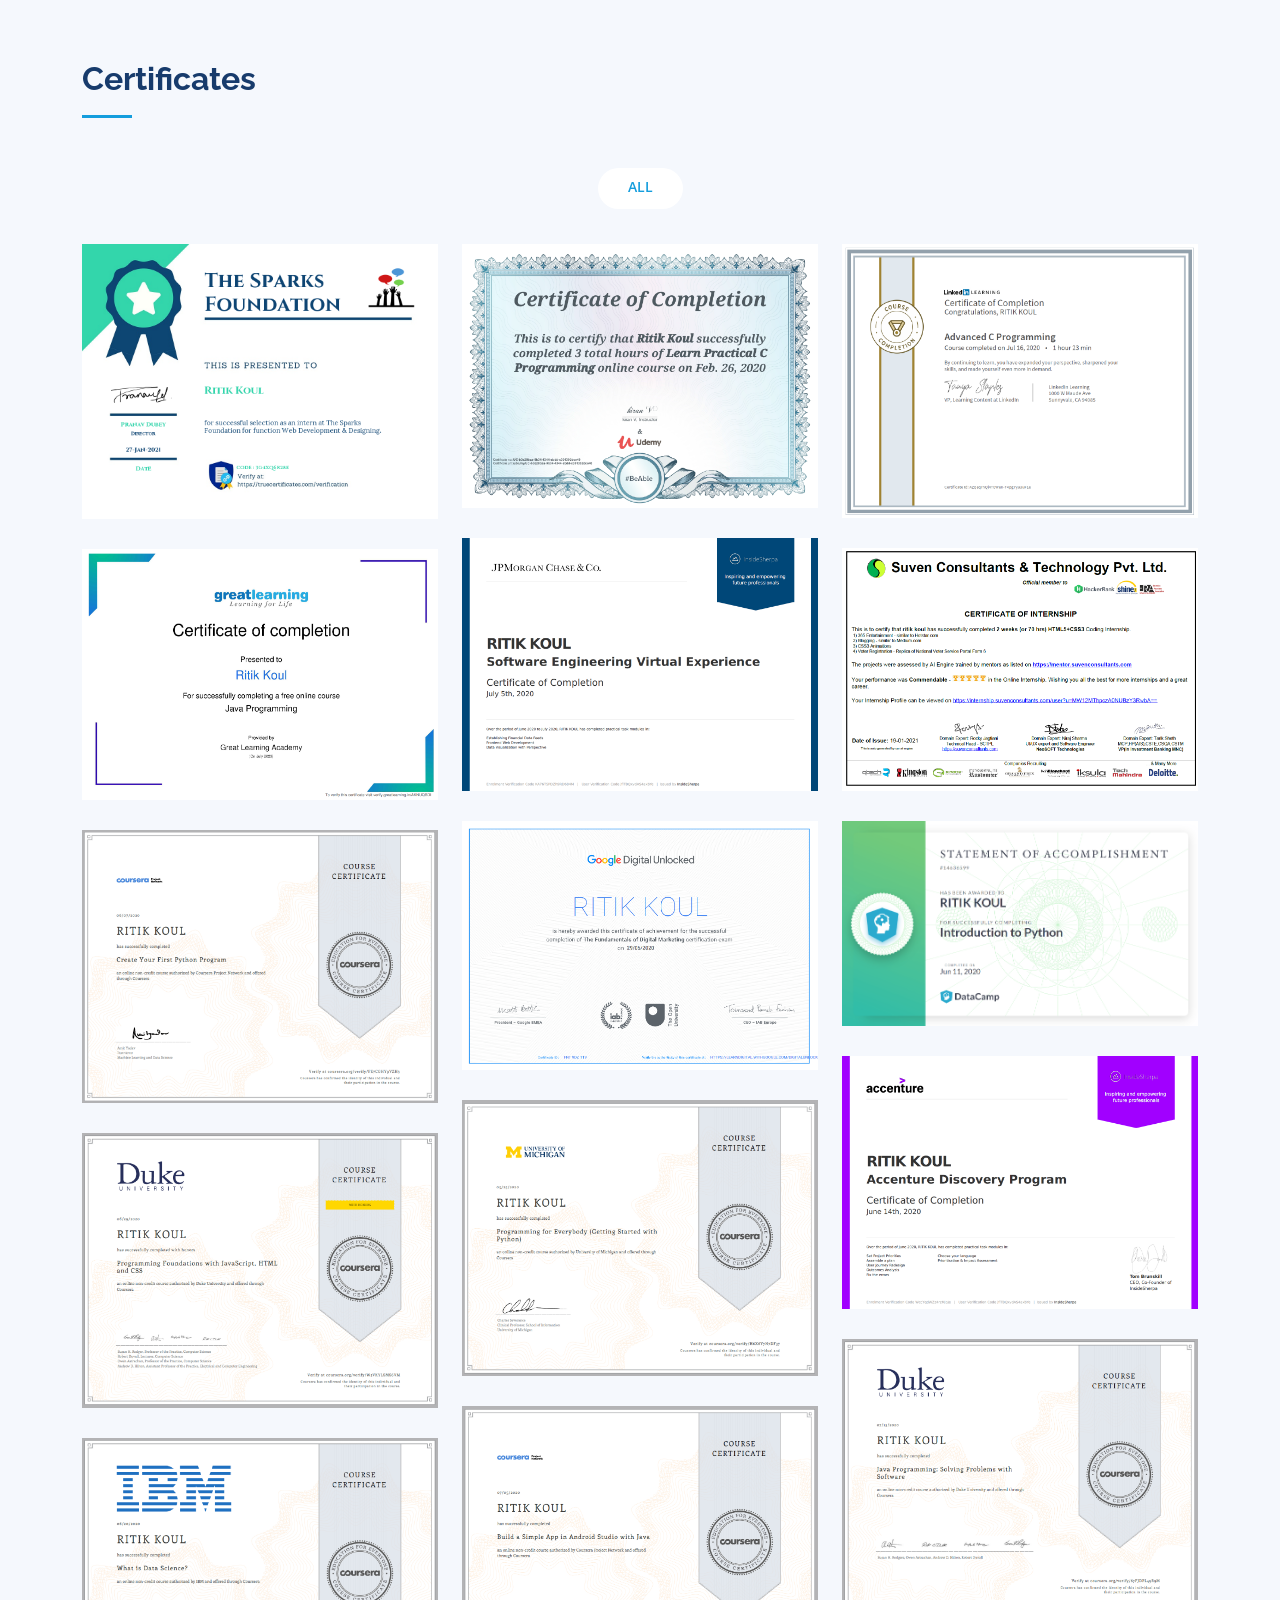
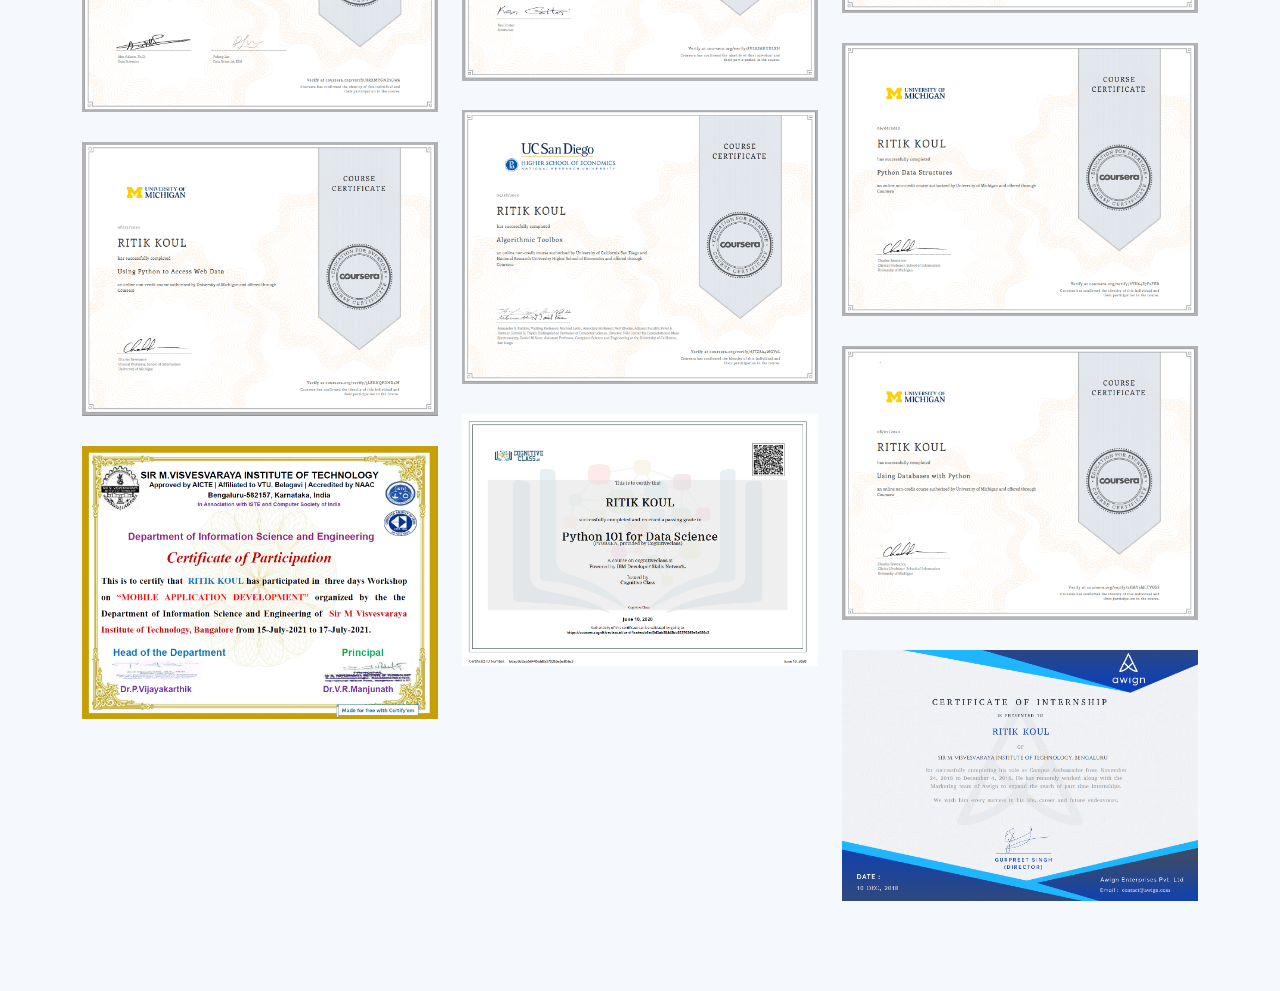
==== index1.html @ bac61418 "Add files via upload" ====
<!DOCTYPE html>
<html lang="en">

<head>
  <meta charset="utf-8">
  <meta content="width=device-width, initial-scale=1.0" name="viewport">

  <title>iPortfolio Bootstrap Template - Index</title>
  <meta content="" name="description">
  <meta content="" name="keywords">

  <!-- Favicons -->
  <link href="assets/img/favicon.png" rel="icon">
  <link href="assets/img/apple-touch-icon.png" rel="apple-touch-icon">

  <!-- Google Fonts -->
  <link href="https://fonts.googleapis.com/css?family=Open+Sans:300,300i,400,400i,600,600i,700,700i|Raleway:300,300i,400,400i,500,500i,600,600i,700,700i|Poppins:300,300i,400,400i,500,500i,600,600i,700,700i" rel="stylesheet">

  <!-- Vendor CSS Files -->
  <link href="assets/vendor/aos/aos.css" rel="stylesheet">
  <link href="assets/vendor/bootstrap/css/bootstrap.min.css" rel="stylesheet">
  <link href="assets/vendor/bootstrap-icons/bootstrap-icons.css" rel="stylesheet">
  <link href="assets/vendor/boxicons/css/boxicons.min.css" rel="stylesheet">
  <link href="assets/vendor/glightbox/css/glightbox.min.css" rel="stylesheet">
  <link href="assets/vendor/swiper/swiper-bundle.min.css" rel="stylesheet">

  <!-- Template Main CSS File -->
  <link href="assets/css/style.css" rel="stylesheet">

  <!-- =======================================================
  * Template Name: iPortfolio - v3.4.0
  * Template URL: https://bootstrapmade.com/iportfolio-bootstrap-portfolio-websites-template/
  * Author: BootstrapMade.com
  * License: https://bootstrapmade.com/license/
  ======================================================== -->
</head>

<body>

    <section id="portfolio" class="portfolio section-bg">
      <div class="container">

        <div class="section-title">
          <h2>Certificates</h2>

        </div>

        <div class="row" data-aos="fade-up">
          <div class="col-lg-12 d-flex justify-content-center">
            <ul id="portfolio-flters">
              <li data-filter="*" class="filter-active">All</li>
            </ul>
          </div>
        </div>

        <div class="row portfolio-container" data-aos="fade-up" data-aos-delay="100">

          <div class="col-lg-4 col-md-6 portfolio-item filter-app">
            <div class="portfolio-wrap">
              <img src="img/1.png" class="img-fluid" alt="">
              <div class="portfolio-links">
                <a href="img/1.png" data-gallery="portfolioGallery" class="portfolio-lightbox" title="App 1"><i class="bx bx-plus"></i></a>

              </div>
            </div>
          </div>

          <div class="col-lg-4 col-md-6 portfolio-item filter-web">
            <div class="portfolio-wrap">
              <img src="img/2.PNG" class="img-fluid" alt="">
              <div class="portfolio-links">
                <a href="img/2.PNG" data-gallery="portfolioGallery" class="portfolio-lightbox" title="Web 3"><i class="bx bx-plus"></i></a>

              </div>
            </div>
          </div>

          <div class="col-lg-4 col-md-6 portfolio-item filter-app">
            <div class="portfolio-wrap">
              <img src="img/3.PNG" class="img-fluid" alt="">
              <div class="portfolio-links">
                <a href="img/3.PNG" data-gallery="portfolioGallery" class="portfolio-lightbox" title="App 2"><i class="bx bx-plus"></i></a>

              </div>
            </div>
          </div>

          <div class="col-lg-4 col-md-6 portfolio-item filter-card">
            <div class="portfolio-wrap">
              <img src="img/4.PNG" class="img-fluid" alt="">
              <div class="portfolio-links">
                <a href="img/4.PNG" data-gallery="portfolioGallery" class="portfolio-lightbox" title="Card 2"><i class="bx bx-plus"></i></a>

              </div>
            </div>
          </div>

          <div class="col-lg-4 col-md-6 portfolio-item filter-web">
            <div class="portfolio-wrap">
              <img src="img/5.PNG" class="img-fluid" alt="">
              <div class="portfolio-links">
                <a href="img/5.PNG" data-gallery="portfolioGallery" class="portfolio-lightbox" title="Web 2"><i class="bx bx-plus"></i></a>

              </div>
            </div>
          </div>

          <div class="col-lg-4 col-md-6 portfolio-item filter-app">
            <div class="portfolio-wrap">
              <img src="img/6.PNG" class="img-fluid" alt="">
              <div class="portfolio-links">
                <a href="img/6.PNG" data-gallery="portfolioGallery" class="portfolio-lightbox" title="App 3"><i class="bx bx-plus"></i></a>

              </div>
            </div>
          </div>

          <div class="col-lg-4 col-md-6 portfolio-item filter-card">
            <div class="portfolio-wrap">
              <img src="img/7.PNG" class="img-fluid" alt="">
              <div class="portfolio-links">
                <a href="img/7.PNG" data-gallery="portfolioGallery" class="portfolio-lightbox" title="Card 1"><i class="bx bx-plus"></i></a>

              </div>
            </div>
          </div>

          <div class="col-lg-4 col-md-6 portfolio-item filter-card">
            <div class="portfolio-wrap">
              <img src="img/10.PNG" class="img-fluid" alt="">
              <div class="portfolio-links">
                <a href="img/10.PNG" data-gallery="portfolioGallery" class="portfolio-lightbox" title="Card 3"><i class="bx bx-plus"></i></a>

              </div>
            </div>
          </div>

          <div class="col-lg-4 col-md-6 portfolio-item filter-web">
            <div class="portfolio-wrap">
              <img src="img/12.PNG" class="img-fluid" alt="">
              <div class="portfolio-links">
                <a href="img/12.PNG" data-gallery="portfolioGallery" class="portfolio-lightbox" title="Web 3"><i class="bx bx-plus"></i></a>

              </div>
            </div>
          </div>

          <div class="col-lg-4 col-md-6 portfolio-item filter-web">
            <div class="portfolio-wrap">
              <img src="img/8.PNG" class="img-fluid" alt="">
              <div class="portfolio-links">
                <a href="img/8.PNG" data-gallery="portfolioGallery" class="portfolio-lightbox" title="Web 3"><i class="bx bx-plus"></i></a>

              </div>
            </div>
          </div>

          <div class="col-lg-4 col-md-6 portfolio-item filter-web">
            <div class="portfolio-wrap">
              <img src="img/11.PNG" class="img-fluid" alt="">
              <div class="portfolio-links">
                <a href="img/11.PNG" data-gallery="portfolioGallery" class="portfolio-lightbox" title="Web 3"><i class="bx bx-plus"></i></a>

              </div>
            </div>
          </div>

          <div class="col-lg-4 col-md-6 portfolio-item filter-web">
            <div class="portfolio-wrap">
              <img src="img/9.PNG" class="img-fluid" alt="">
              <div class="portfolio-links">
                <a href="img9.PNG" data-gallery="portfolioGallery" class="portfolio-lightbox" title="Web 3"><i class="bx bx-plus"></i></a>

              </div>
            </div>
          </div>

          <div class="col-lg-4 col-md-6 portfolio-item filter-web">
            <div class="portfolio-wrap">
              <img src="img/13.PNG" class="img-fluid" alt="">
              <div class="portfolio-links">
                <a href="img/13.PNG" data-gallery="portfolioGallery" class="portfolio-lightbox" title="Web 3"><i class="bx bx-plus"></i></a>

              </div>
            </div>
          </div>

          <div class="col-lg-4 col-md-6 portfolio-item filter-web">
            <div class="portfolio-wrap">
              <img src="img/14.PNG" class="img-fluid" alt="">
              <div class="portfolio-links">
                <a href="img/14.PNG" data-gallery="portfolioGallery" class="portfolio-lightbox" title="Web 3"><i class="bx bx-plus"></i></a>

              </div>
            </div>
          </div>

          <div class="col-lg-4 col-md-6 portfolio-item filter-web">
            <div class="portfolio-wrap">
              <img src="img/15.PNG" class="img-fluid" alt="">
              <div class="portfolio-links">
                <a href="img/15.PNG" data-gallery="portfolioGallery" class="portfolio-lightbox" title="Web 3"><i class="bx bx-plus"></i></a>

              </div>
            </div>
          </div>

          <div class="col-lg-4 col-md-6 portfolio-item filter-web">
            <div class="portfolio-wrap">
              <img src="img/16.PNG" class="img-fluid" alt="">
              <div class="portfolio-links">
                <a href="img/16.PNG" data-gallery="portfolioGallery" class="portfolio-lightbox" title="Web 3"><i class="bx bx-plus"></i></a>

              </div>
            </div>
          </div>

          <div class="col-lg-4 col-md-6 portfolio-item filter-web">
            <div class="portfolio-wrap">
              <img src="img/17.PNG" class="img-fluid" alt="">
              <div class="portfolio-links">
                <a href="img/17.PNG" data-gallery="portfolioGallery" class="portfolio-lightbox" title="Web 3"><i class="bx bx-plus"></i></a>

              </div>
            </div>
          </div>

          <div class="col-lg-4 col-md-6 portfolio-item filter-web">
            <div class="portfolio-wrap">
              <img src="img/18.PNG" class="img-fluid" alt="">
              <div class="portfolio-links">
                <a href="img/18.PNG" data-gallery="portfolioGallery" class="portfolio-lightbox" title="Web 3"><i class="bx bx-plus"></i></a>

              </div>
            </div>
          </div>

          <div class="col-lg-4 col-md-6 portfolio-item filter-web">
            <div class="portfolio-wrap">
              <img src="img/19.PNG" class="img-fluid" alt="">
              <div class="portfolio-links">
                <a href="img/19.PNG" data-gallery="portfolioGallery" class="portfolio-lightbox" title="Web 3"><i class="bx bx-plus"></i></a>

              </div>
            </div>
          </div>

          <div class="col-lg-4 col-md-6 portfolio-item filter-web">
            <div class="portfolio-wrap">
              <img src="img/20.PNG" class="img-fluid" alt="">
              <div class="portfolio-links">
                <a href="img/20.PNG" data-gallery="portfolioGallery" class="portfolio-lightbox" title="Web 3"><i class="bx bx-plus"></i></a>

              </div>
            </div>
          </div>

          <div class="col-lg-4 col-md-6 portfolio-item filter-web">
            <div class="portfolio-wrap">
              <img src="img/21.PNG" class="img-fluid" alt="">
              <div class="portfolio-links">
                <a href="img/21.PNG" data-gallery="portfolioGallery" class="portfolio-lightbox" title="Web 3"><i class="bx bx-plus"></i></a>

              </div>
            </div>
          </div>

          <div class="col-lg-4 col-md-6 portfolio-item filter-web">
            <div class="portfolio-wrap">
              <img src="img/22.PNG" class="img-fluid" alt="">
              <div class="portfolio-links">
                <a href="img/22.PNG" data-gallery="portfolioGallery" class="portfolio-lightbox" title="Web 3"><i class="bx bx-plus"></i></a>

              </div>
            </div>
          </div>



        </div>

      </div>
    </section><!-- End Portfolio Section -->


  <a href="#" class="back-to-top d-flex align-items-center justify-content-center"><i class="bi bi-arrow-up-short"></i></a>

  <!-- Vendor JS Files -->
  <script src="assets/vendor/aos/aos.js"></script>
  <script src="assets/vendor/bootstrap/js/bootstrap.bundle.min.js"></script>
  <script src="assets/vendor/glightbox/js/glightbox.min.js"></script>
  <script src="assets/vendor/isotope-layout/isotope.pkgd.min.js"></script>
  <script src="assets/vendor/php-email-form/validate.js"></script>
  <script src="assets/vendor/purecounter/purecounter.js"></script>
  <script src="assets/vendor/swiper/swiper-bundle.min.js"></script>
  <script src="assets/vendor/typed.js/typed.min.js"></script>
  <script src="assets/vendor/waypoints/noframework.waypoints.js"></script>

  <!-- Template Main JS File -->
  <script src="assets/js/main.js"></script>

</body>

</html>
---- assets/css/style.css ----
/**
* Template Name: iPortfolio - v3.4.0
* Template URL: https://bootstrapmade.com/iportfolio-bootstrap-portfolio-websites-template/
* Author: BootstrapMade.com
* License: https://bootstrapmade.com/license/
*/

/*--------------------------------------------------------------
# General
--------------------------------------------------------------*/
body {
  font-family: "Open Sans", sans-serif;
  color: #272829;
}

a {
  color: #149ddd;
  text-decoration: none;
}

a:hover {
  color: #37b3ed;
  text-decoration: none;
}

h1, h2, h3, h4, h5, h6 {
  font-family: "Raleway", sans-serif;
}

/*--------------------------------------------------------------
# Back to top button
--------------------------------------------------------------*/
.back-to-top {
  position: fixed;
  visibility: hidden;
  opacity: 0;
  right: 15px;
  bottom: 15px;
  z-index: 996;
  background: #149ddd;
  width: 40px;
  height: 40px;
  border-radius: 50px;
  transition: all 0.4s;
}
.back-to-top i {
  font-size: 28px;
  color: #fff;
  line-height: 0;
}
.back-to-top:hover {
  background: #2eafec;
  color: #fff;
}
.back-to-top.active {
  visibility: visible;
  opacity: 1;
}

/*--------------------------------------------------------------
# Header
--------------------------------------------------------------*/
#header {
  position: fixed;
  top: 0;
  left: 0;
  bottom: 0;
  width: 300px;
  transition: all ease-in-out 0.5s;
  z-index: 9997;
  transition: all 0.5s;
  padding: 0 15px;
  background: #040b14;
  overflow-y: auto;
}
#header .profile img {
  margin: 15px auto;
  display: block;
  width: 120px;
  border: 8px solid #2c2f3f;
}
#header .profile h1 {
  font-size: 24px;
  margin: 0;
  padding: 0;
  font-weight: 600;
  -moz-text-align-last: center;
  text-align-last: center;
  font-family: "Poppins", sans-serif;
}
#header .profile h1 a, #header .profile h1 a:hover {
  color: #fff;
  text-decoration: none;
}
#header .profile .social-links a {
  font-size: 18px;
  display: inline-block;
  background: #212431;
  color: #fff;
  line-height: 1;
  padding: 8px 0;
  margin-right: 4px;
  border-radius: 50%;
  text-align: center;
  width: 36px;
  height: 36px;
  transition: 0.3s;
}
#header .profile .social-links a:hover {
  background: #149ddd;
  color: #fff;
  text-decoration: none;
}

#main {
  margin-left: 300px;
}

@media (max-width: 1199px) {
  #header {
    left: -300px;
  }

  #main {
    margin-left: 0;
  }
}
/*--------------------------------------------------------------
# Navigation Menu
--------------------------------------------------------------*/
/* Desktop Navigation */
.nav-menu {
  padding: 30px 0 0 0;
}
.nav-menu * {
  margin: 0;
  padding: 0;
  list-style: none;
}
.nav-menu > ul > li {
  position: relative;
  white-space: nowrap;
}
.nav-menu a, .nav-menu a:focus {
  display: flex;
  align-items: center;
  color: #a8a9b4;
  padding: 12px 15px;
  margin-bottom: 8px;
  transition: 0.3s;
  font-size: 15px;
}
.nav-menu a i, .nav-menu a:focus i {
  font-size: 24px;
  padding-right: 8px;
  color: #6f7180;
}
.nav-menu a:hover, .nav-menu .active, .nav-menu .active:focus, .nav-menu li:hover > a {
  text-decoration: none;
  color: #fff;
}
.nav-menu a:hover i, .nav-menu .active i, .nav-menu .active:focus i, .nav-menu li:hover > a i {
  color: #149ddd;
}

/* Mobile Navigation */
.mobile-nav-toggle {
  position: fixed;
  right: 15px;
  top: 15px;
  z-index: 9998;
  border: 0;
  font-size: 24px;
  transition: all 0.4s;
  outline: none !important;
  background-color: #149ddd;
  color: #fff;
  width: 40px;
  height: 40px;
  display: inline-flex;
  align-items: center;
  justify-content: center;
  line-height: 0;
  border-radius: 50px;
  cursor: pointer;
}

.mobile-nav-active {
  overflow: hidden;
}
.mobile-nav-active #header {
  left: 0;
}

/*--------------------------------------------------------------
# Hero Section
--------------------------------------------------------------*/
#hero {
  width: 100%;
  height: 100vh;
  background: url("../img/hero-bg.jpg") top center;
  background-size: cover;
}
#hero:before {
  content: "";
  background: rgba(5, 13, 24, 0.3);
  position: absolute;
  bottom: 0;
  top: 0;
  left: 0;
  right: 0;
  z-index: 1;
}
#hero .hero-container {
  position: relative;
  z-index: 2;
  min-width: 300px;
}
#hero h1 {
  margin: 0 0 10px 0;
  font-size: 64px;
  font-weight: 700;
  line-height: 56px;
  color: #fff;
}
#hero p {
  color: #fff;
  margin-bottom: 50px;
  font-size: 26px;
  font-family: "Poppins", sans-serif;
}
#hero p span {
  color: #fff;
  padding-bottom: 4px;
  letter-spacing: 1px;
  border-bottom: 3px solid #149ddd;
}
@media (min-width: 1024px) {
  #hero {
    background-attachment: fixed;
  }
}
@media (max-width: 768px) {
  #hero h1 {
    font-size: 28px;
    line-height: 36px;
  }
  #hero h2 {
    font-size: 18px;
    line-height: 24px;
    margin-bottom: 30px;
  }
}

/*--------------------------------------------------------------
# Sections General
--------------------------------------------------------------*/
section {
  padding: 60px 0;
  overflow: hidden;
}

.section-bg {
  background: #f5f8fd;
}

.section-title {
  padding-bottom: 30px;
}
.section-title h2 {
  font-size: 32px;
  font-weight: bold;
  margin-bottom: 20px;
  padding-bottom: 20px;
  position: relative;
  color: #173b6c;
}
.section-title h2::after {
  content: "";
  position: absolute;
  display: block;
  width: 50px;
  height: 3px;
  background: #149ddd;
  bottom: 0;
  left: 0;
}
.section-title p {
  margin-bottom: 0;
}

/*--------------------------------------------------------------
# About
--------------------------------------------------------------*/
.about .content h3 {
  font-weight: 700;
  font-size: 26px;
  color: #173b6c;
}
.about .content ul {
  list-style: none;
  padding: 0;
}
.about .content ul li {
  margin-bottom: 20px;
  display: flex;
  align-items: center;
}
.about .content ul strong {
  margin-right: 10px;
}
.about .content ul i {
  font-size: 16px;
  margin-right: 5px;
  color: #149ddd;
  line-height: 0;
}
.about .content p:last-child {
  margin-bottom: 0;
}

/*--------------------------------------------------------------
# Facts
--------------------------------------------------------------*/
.facts {
  padding-bottom: 30px;
}
.facts .count-box {
  padding: 30px;
  width: 100%;
}
.facts .count-box i {
  display: block;
  font-size: 44px;
  color: #149ddd;
  float: left;
  line-height: 0;
}
.facts .count-box span {
  font-size: 48px;
  line-height: 40px;
  display: block;
  font-weight: 700;
  color: #050d18;
  margin-left: 60px;
}
.facts .count-box p {
  padding: 15px 0 0 0;
  margin: 0 0 0 60px;
  font-family: "Raleway", sans-serif;
  font-size: 14px;
  color: #122f57;
}
.facts .count-box a {
  font-weight: 600;
  display: block;
  margin-top: 20px;
  color: #122f57;
  font-size: 15px;
  font-family: "Poppins", sans-serif;
  transition: ease-in-out 0.3s;
}
.facts .count-box a:hover {
  color: #1f5297;
}

/*--------------------------------------------------------------
# Akills
--------------------------------------------------------------*/
.skills .progress {
  height: 60px;
  display: block;
  background: none;
  border-radius: 0;
}
.skills .progress .skill {
  padding: 0;
  margin: 0 0 6px 0;
  text-transform: uppercase;
  display: block;
  font-weight: 600;
  font-family: "Poppins", sans-serif;
  color: #050d18;
}
.skills .progress .skill .val {
  float: right;
  font-style: normal;
}
.skills .progress-bar-wrap {
  background: #dce8f8;
  height: 10px;
}
.skills .progress-bar {
  width: 1px;
  height: 10px;
  transition: 0.9s;
  background-color: #149ddd;
}

/*--------------------------------------------------------------
# Resume
--------------------------------------------------------------*/
.resume .resume-title {
  font-size: 26px;
  font-weight: 700;
  margin-top: 20px;
  margin-bottom: 20px;
  color: #050d18;
}
.resume .resume-item {
  padding: 0 0 20px 20px;
  margin-top: -2px;
  border-left: 2px solid #1f5297;
  position: relative;
}
.resume .resume-item h4 {
  line-height: 18px;
  font-size: 18px;
  font-weight: 600;
  text-transform: uppercase;
  font-family: "Poppins", sans-serif;
  color: #050d18;
  margin-bottom: 10px;
}
.resume .resume-item h5 {
  font-size: 16px;
  background: #e4edf9;
  padding: 5px 15px;
  display: inline-block;
  font-weight: 600;
  margin-bottom: 10px;
}
.resume .resume-item ul {
  padding-left: 20px;
}
.resume .resume-item ul li {
  padding-bottom: 10px;
}
.resume .resume-item:last-child {
  padding-bottom: 0;
}
.resume .resume-item::before {
  content: "";
  position: absolute;
  width: 16px;
  height: 16px;
  border-radius: 50px;
  left: -9px;
  top: 0;
  background: #fff;
  border: 2px solid #1f5297;
}

/*--------------------------------------------------------------
# Portfolio
--------------------------------------------------------------*/
.portfolio .portfolio-item {
  margin-bottom: 30px;
}
.portfolio #portfolio-flters {
  padding: 0;
  margin: 0 auto 35px auto;
  list-style: none;
  text-align: center;
  background: #fff;
  border-radius: 50px;
  padding: 2px 15px;
}
.portfolio #portfolio-flters li {
  cursor: pointer;
  display: inline-block;
  padding: 10px 15px 8px 15px;
  font-size: 14px;
  font-weight: 600;
  line-height: 1;
  text-transform: uppercase;
  color: #272829;
  margin-bottom: 5px;
  transition: all 0.3s ease-in-out;
}
.portfolio #portfolio-flters li:hover, .portfolio #portfolio-flters li.filter-active {
  color: #149ddd;
}
.portfolio #portfolio-flters li:last-child {
  margin-right: 0;
}
.portfolio .portfolio-wrap {
  transition: 0.3s;
  position: relative;
  overflow: hidden;
  z-index: 1;
}
.portfolio .portfolio-wrap::before {
  content: "";
  background: rgba(255, 255, 255, 0.5);
  position: absolute;
  left: 0;
  right: 0;
  top: 0;
  bottom: 0;
  transition: all ease-in-out 0.3s;
  z-index: 2;
  opacity: 0;
}
.portfolio .portfolio-wrap .portfolio-links {
  opacity: 1;
  left: 0;
  right: 0;
  bottom: -60px;
  z-index: 3;
  position: absolute;
  transition: all ease-in-out 0.3s;
  display: flex;
  justify-content: center;
}
.portfolio .portfolio-wrap .portfolio-links a {
  color: #fff;
  font-size: 28px;
  text-align: center;
  background: rgba(20, 157, 221, 0.75);
  transition: 0.3s;
  width: 50%;
}
.portfolio .portfolio-wrap .portfolio-links a:hover {
  background: rgba(20, 157, 221, 0.95);
}
.portfolio .portfolio-wrap .portfolio-links a + a {
  border-left: 1px solid #37b3ed;
}
.portfolio .portfolio-wrap:hover::before {
  top: 0;
  left: 0;
  right: 0;
  bottom: 0;
  opacity: 1;
}
.portfolio .portfolio-wrap:hover .portfolio-links {
  opacity: 1;
  bottom: 0;
}

/*--------------------------------------------------------------
# Portfolio Details
--------------------------------------------------------------*/
.portfolio-details {
  padding-top: 40px;
}
.portfolio-details .portfolio-details-slider img {
  width: 100%;
}
.portfolio-details .portfolio-details-slider .swiper-pagination {
  margin-top: 20px;
  position: relative;
}
.portfolio-details .portfolio-details-slider .swiper-pagination .swiper-pagination-bullet {
  width: 12px;
  height: 12px;
  background-color: #fff;
  opacity: 1;
  border: 1px solid #149ddd;
}
.portfolio-details .portfolio-details-slider .swiper-pagination .swiper-pagination-bullet-active {
  background-color: #149ddd;
}
.portfolio-details .portfolio-info {
  padding: 30px;
  box-shadow: 0px 0 30px rgba(5, 13, 24, 0.08);
}
.portfolio-details .portfolio-info h3 {
  font-size: 22px;
  font-weight: 700;
  margin-bottom: 20px;
  padding-bottom: 20px;
  border-bottom: 1px solid #eee;
}
.portfolio-details .portfolio-info ul {
  list-style: none;
  padding: 0;
  font-size: 15px;
}
.portfolio-details .portfolio-info ul li + li {
  margin-top: 10px;
}
.portfolio-details .portfolio-description {
  padding-top: 30px;
}
.portfolio-details .portfolio-description h2 {
  font-size: 26px;
  font-weight: 700;
  margin-bottom: 20px;
}
.portfolio-details .portfolio-description p {
  padding: 0;
}

/*--------------------------------------------------------------
# Services
--------------------------------------------------------------*/
.services .icon-box {
  margin-bottom: 20px;
}
.services .icon {
  float: left;
  display: flex;
  align-items: center;
  justify-content: center;
  width: 54px;
  height: 54px;
  background: #149ddd;
  border-radius: 50%;
  transition: 0.5s;
  border: 1px solid #149ddd;
}
.services .icon i {
  color: #fff;
  font-size: 24px;
  line-height: 0;
}
.services .icon-box:hover .icon {
  background: #fff;
}
.services .icon-box:hover .icon i {
  color: #149ddd;
}
.services .title {
  margin-left: 80px;
  font-weight: 700;
  margin-bottom: 15px;
  font-size: 18px;
}
.services .title a {
  color: #343a40;
}
.services .title a:hover {
  color: #149ddd;
}
.services .description {
  margin-left: 80px;
  line-height: 24px;
  font-size: 14px;
}

/*--------------------------------------------------------------
# Testimonials
--------------------------------------------------------------*/
.testimonials .testimonials-carousel, .testimonials .testimonials-slider {
  overflow: hidden;
}
.testimonials .testimonial-item {
  box-sizing: content-box;
  text-align: center;
  min-height: 320px;
}
.testimonials .testimonial-item .testimonial-img {
  width: 90px;
  border-radius: 50%;
  margin: 0 auto;
}
.testimonials .testimonial-item h3 {
  font-size: 18px;
  font-weight: bold;
  margin: 10px 0 5px 0;
  color: #111;
}
.testimonials .testimonial-item h4 {
  font-size: 14px;
  color: #999;
  margin: 0;
}
.testimonials .testimonial-item .quote-icon-left, .testimonials .testimonial-item .quote-icon-right {
  color: #c3e8fa;
  font-size: 26px;
}
.testimonials .testimonial-item .quote-icon-left {
  display: inline-block;
  left: -5px;
  position: relative;
}
.testimonials .testimonial-item .quote-icon-right {
  display: inline-block;
  right: -5px;
  position: relative;
  top: 10px;
}
.testimonials .testimonial-item p {
  font-style: italic;
  margin: 0 15px 15px 15px;
  padding: 20px;
  background: #fff;
  position: relative;
  margin-bottom: 35px;
  border-radius: 6px;
  box-shadow: 0px 2px 15px rgba(0, 0, 0, 0.1);
}
.testimonials .testimonial-item p::after {
  content: "";
  width: 0;
  height: 0;
  border-top: 20px solid #fff;
  border-right: 20px solid transparent;
  border-left: 20px solid transparent;
  position: absolute;
  bottom: -20px;
  left: calc(50% - 20px);
}
.testimonials .swiper-pagination {
  margin-top: 20px;
  position: relative;
}
.testimonials .swiper-pagination .swiper-pagination-bullet {
  width: 12px;
  height: 12px;
  background-color: #fff;
  opacity: 1;
  border: 1px solid #149ddd;
}
.testimonials .swiper-pagination .swiper-pagination-bullet-active {
  background-color: #149ddd;
}

/*--------------------------------------------------------------
# Contact
--------------------------------------------------------------*/
.contact {
  padding-bottom: 130px;
}
.contact .info {
  padding: 30px;
  background: #fff;
  width: 100%;
  box-shadow: 0 0 24px 0 rgba(0, 0, 0, 0.12);
}
.contact .info i {
  font-size: 20px;
  color: #149ddd;
  float: left;
  width: 44px;
  height: 44px;
  background: #dff3fc;
  display: flex;
  justify-content: center;
  align-items: center;
  border-radius: 50px;
  transition: all 0.3s ease-in-out;
}
.contact .info h4 {
  padding: 0 0 0 60px;
  font-size: 22px;
  font-weight: 600;
  margin-bottom: 5px;
  color: #050d18;
}
.contact .info p {
  padding: 0 0 10px 60px;
  margin-bottom: 20px;
  font-size: 14px;
  color: #173b6c;
}
.contact .info .email p {
  padding-top: 5px;
}
.contact .info .social-links {
  padding-left: 60px;
}
.contact .info .social-links a {
  font-size: 18px;
  display: inline-block;
  background: #333;
  color: #fff;
  line-height: 1;
  padding: 8px 0;
  border-radius: 50%;
  text-align: center;
  width: 36px;
  height: 36px;
  transition: 0.3s;
  margin-right: 10px;
}
.contact .info .social-links a:hover {
  background: #149ddd;
  color: #fff;
}
.contact .info .email:hover i, .contact .info .address:hover i, .contact .info .phone:hover i {
  background: #149ddd;
  color: #fff;
}
.contact .php-email-form {
  width: 100%;
  padding: 30px;
  background: #fff;
  box-shadow: 0 0 24px 0 rgba(0, 0, 0, 0.12);
}
.contact .php-email-form .form-group {
  padding-bottom: 8px;
}
.contact .php-email-form .validate {
  display: none;
  color: red;
  margin: 0 0 15px 0;
  font-weight: 400;
  font-size: 13px;
}
.contact .php-email-form .error-message {
  display: none;
  color: #fff;
  background: #ed3c0d;
  text-align: left;
  padding: 15px;
  font-weight: 600;
}
.contact .php-email-form .error-message br + br {
  margin-top: 25px;
}
.contact .php-email-form .sent-message {
  display: none;
  color: #fff;
  background: #18d26e;
  text-align: center;
  padding: 15px;
  font-weight: 600;
}
.contact .php-email-form .loading {
  display: none;
  background: #fff;
  text-align: center;
  padding: 15px;
}
.contact .php-email-form .loading:before {
  content: "";
  display: inline-block;
  border-radius: 50%;
  width: 24px;
  height: 24px;
  margin: 0 10px -6px 0;
  border: 3px solid #18d26e;
  border-top-color: #eee;
  -webkit-animation: animate-loading 1s linear infinite;
  animation: animate-loading 1s linear infinite;
}
.contact .php-email-form .form-group {
  margin-bottom: 15px;
}
.contact .php-email-form label {
  padding-bottom: 8px;
}
.contact .php-email-form input, .contact .php-email-form textarea {
  border-radius: 0;
  box-shadow: none;
  font-size: 14px;
}
.contact .php-email-form input {
  height: 44px;
}
.contact .php-email-form textarea {
  padding: 10px 15px;
}
.contact .php-email-form button[type=submit] {
  background: #149ddd;
  border: 0;
  padding: 10px 24px;
  color: #fff;
  transition: 0.4s;
  border-radius: 4px;
}
.contact .php-email-form button[type=submit]:hover {
  background: #37b3ed;
}
@-webkit-keyframes animate-loading {
  0% {
    transform: rotate(0deg);
  }
  100% {
    transform: rotate(360deg);
  }
}
@keyframes animate-loading {
  0% {
    transform: rotate(0deg);
  }
  100% {
    transform: rotate(360deg);
  }
}

/*--------------------------------------------------------------
# Breadcrumbs
--------------------------------------------------------------*/
.breadcrumbs {
  padding: 20px 0;
  background: #f9f9f9;
}
.breadcrumbs h2 {
  font-size: 26px;
  font-weight: 300;
}
.breadcrumbs ol {
  display: flex;
  flex-wrap: wrap;
  list-style: none;
  padding: 0;
  margin: 0;
  font-size: 15px;
}
.breadcrumbs ol li + li {
  padding-left: 10px;
}
.breadcrumbs ol li + li::before {
  display: inline-block;
  padding-right: 10px;
  color: #0e2442;
  content: "/";
}
@media (max-width: 768px) {
  .breadcrumbs .d-flex {
    display: block !important;
  }
  .breadcrumbs ol {
    display: block;
  }
  .breadcrumbs ol li {
    display: inline-block;
  }
}

/*--------------------------------------------------------------
# Footer
--------------------------------------------------------------*/
#footer {
  padding: 15px;
  color: #f4f6fd;
  font-size: 14px;
  position: fixed;
  left: 0;
  bottom: 0;
  width: 300px;
  z-index: 9999;
  background: #040b14;
}
#footer .copyright {
  text-align: center;
}
#footer .credits {
  padding-top: 5px;
  text-align: center;
  font-size: 13px;
  color: #eaebf0;
}
@media (max-width: 1199px) {
  #footer {
    position: static;
    width: auto;
    padding-right: 20px 15px;
  }
}
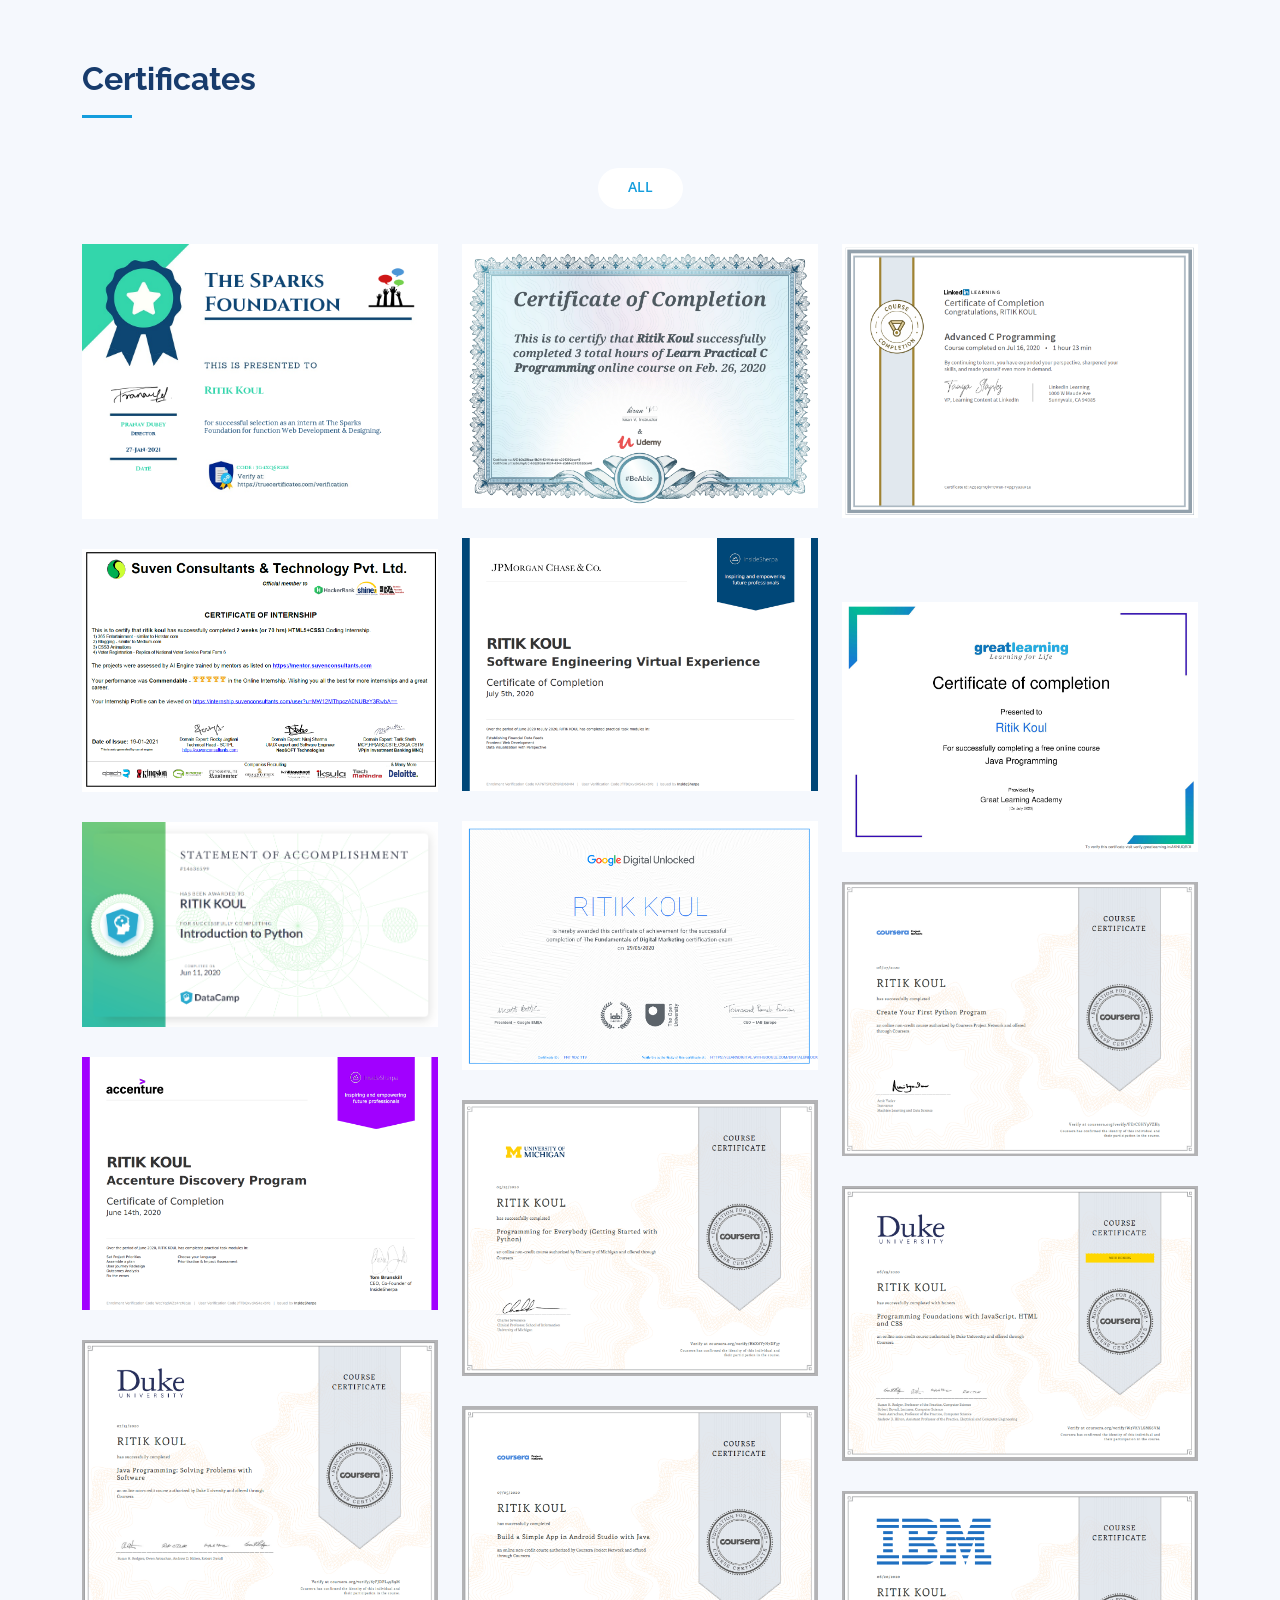
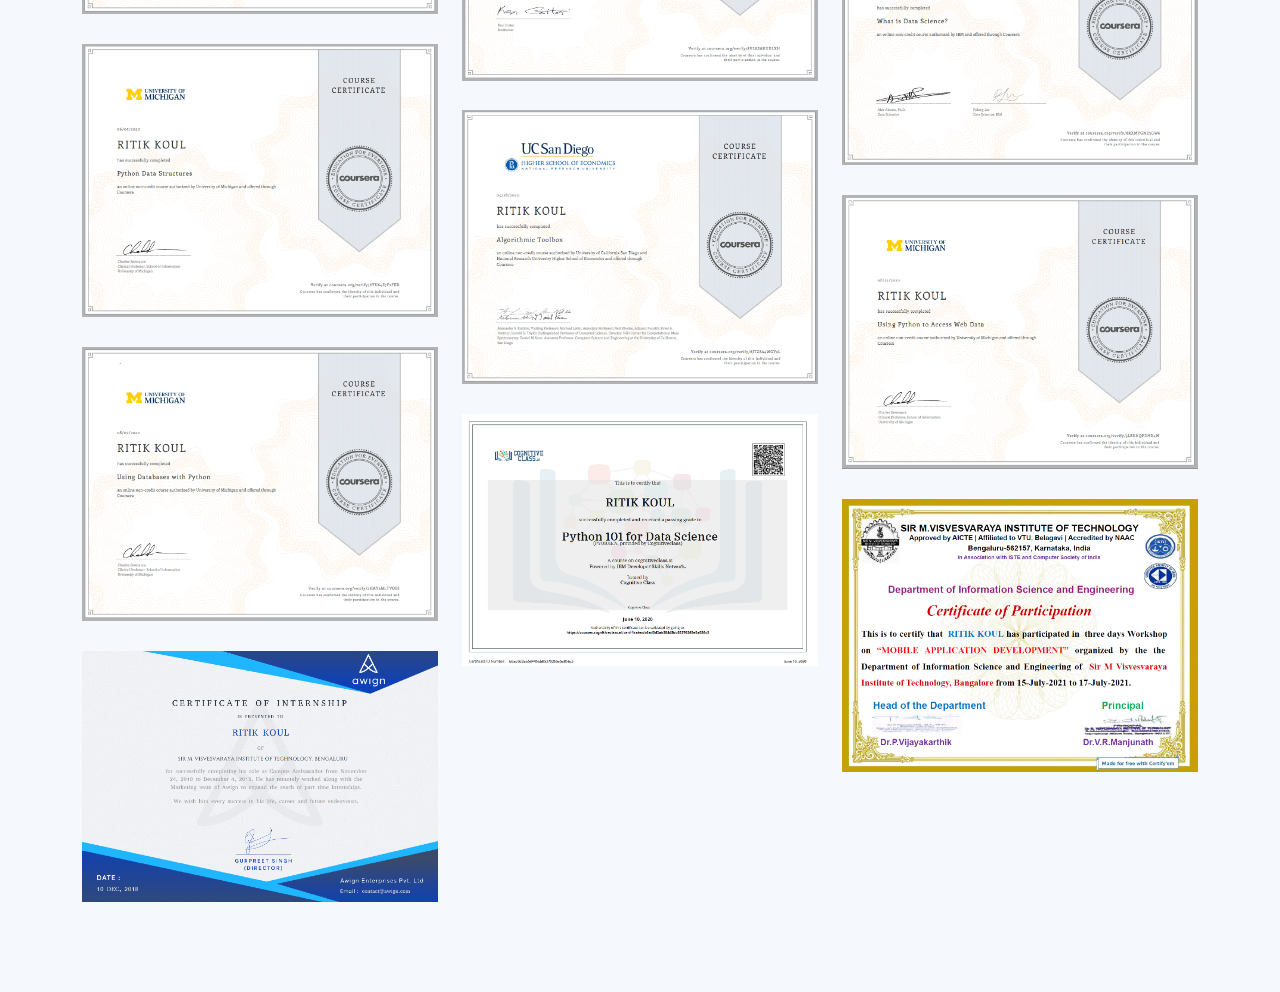
==== commit cebd035c: "Update index1.html" ====
--- a/index1.html
+++ b/index1.html
@@ -59,7 +59,7 @@
             <div class="portfolio-wrap">
               <img src="img/1.png" class="img-fluid" alt="">
               <div class="portfolio-links">
-                <a href="img/1.png" data-gallery="portfolioGallery" class="portfolio-lightbox" title="App 1"><i class="bx bx-plus"></i></a>
+                <a href="img/1.png" data-gallery="portfolioGallery" class="portfolio-lightbox" ><i class="bx bx-plus"></i></a>
 
               </div>
             </div>
@@ -69,7 +69,7 @@
             <div class="portfolio-wrap">
               <img src="img/2.PNG" class="img-fluid" alt="">
               <div class="portfolio-links">
-                <a href="img/2.PNG" data-gallery="portfolioGallery" class="portfolio-lightbox" title="Web 3"><i class="bx bx-plus"></i></a>
+                <a href="img/2.PNG" data-gallery="portfolioGallery" class="portfolio-lightbox" ><i class="bx bx-plus"></i></a>
 
               </div>
             </div>
@@ -79,7 +79,7 @@
             <div class="portfolio-wrap">
               <img src="img/3.PNG" class="img-fluid" alt="">
               <div class="portfolio-links">
-                <a href="img/3.PNG" data-gallery="portfolioGallery" class="portfolio-lightbox" title="App 2"><i class="bx bx-plus"></i></a>
+                <a href="img/3.PNG" data-gallery="portfolioGallery" class="portfolio-lightbox" ><i class="bx bx-plus"></i></a>
 
               </div>
             </div>
@@ -89,7 +89,17 @@
             <div class="portfolio-wrap">
               <img src="img/4.PNG" class="img-fluid" alt="">
               <div class="portfolio-links">
-                <a href="img/4.PNG" data-gallery="portfolioGallery" class="portfolio-lightbox" title="Card 2"><i class="bx bx-plus"></i></a>
+                <a href="img/4.PNG" data-gallery="portfolioGallery" class="portfolio-lightbox" ><i class="bx bx-plus"></i></a>
+
+              </div>
+            </div>
+          </div>
+          
+           <div class="col-lg-4 col-md-6 portfolio-item filter-card">
+            <div class="portfolio-wrap">
+              <img src="img/23.PNG" class="img-fluid" alt="">
+              <div class="portfolio-links">
+                <a href="img/23.PNG" data-gallery="portfolioGallery" class="portfolio-lightbox" ><i class="bx bx-plus"></i></a>
 
               </div>
             </div>
@@ -99,7 +109,7 @@
             <div class="portfolio-wrap">
               <img src="img/5.PNG" class="img-fluid" alt="">
               <div class="portfolio-links">
-                <a href="img/5.PNG" data-gallery="portfolioGallery" class="portfolio-lightbox" title="Web 2"><i class="bx bx-plus"></i></a>
+                <a href="img/5.PNG" data-gallery="portfolioGallery" class="portfolio-lightbox" ><i class="bx bx-plus"></i></a>
 
               </div>
             </div>
@@ -109,7 +119,7 @@
             <div class="portfolio-wrap">
               <img src="img/6.PNG" class="img-fluid" alt="">
               <div class="portfolio-links">
-                <a href="img/6.PNG" data-gallery="portfolioGallery" class="portfolio-lightbox" title="App 3"><i class="bx bx-plus"></i></a>
+                <a href="img/6.PNG" data-gallery="portfolioGallery" class="portfolio-lightbox" ><i class="bx bx-plus"></i></a>
 
               </div>
             </div>
@@ -119,7 +129,7 @@
             <div class="portfolio-wrap">
               <img src="img/7.PNG" class="img-fluid" alt="">
               <div class="portfolio-links">
-                <a href="img/7.PNG" data-gallery="portfolioGallery" class="portfolio-lightbox" title="Card 1"><i class="bx bx-plus"></i></a>
+                <a href="img/7.PNG" data-gallery="portfolioGallery" class="portfolio-lightbox" ><i class="bx bx-plus"></i></a>
 
               </div>
             </div>
@@ -129,7 +139,7 @@
             <div class="portfolio-wrap">
               <img src="img/10.PNG" class="img-fluid" alt="">
               <div class="portfolio-links">
-                <a href="img/10.PNG" data-gallery="portfolioGallery" class="portfolio-lightbox" title="Card 3"><i class="bx bx-plus"></i></a>
+                <a href="img/10.PNG" data-gallery="portfolioGallery" class="portfolio-lightbox" ><i class="bx bx-plus"></i></a>
 
               </div>
             </div>
@@ -139,7 +149,7 @@
             <div class="portfolio-wrap">
               <img src="img/12.PNG" class="img-fluid" alt="">
               <div class="portfolio-links">
-                <a href="img/12.PNG" data-gallery="portfolioGallery" class="portfolio-lightbox" title="Web 3"><i class="bx bx-plus"></i></a>
+                <a href="img/12.PNG" data-gallery="portfolioGallery" class="portfolio-lightbox" ><i class="bx bx-plus"></i></a>
 
               </div>
             </div>
@@ -149,7 +159,7 @@
             <div class="portfolio-wrap">
               <img src="img/8.PNG" class="img-fluid" alt="">
               <div class="portfolio-links">
-                <a href="img/8.PNG" data-gallery="portfolioGallery" class="portfolio-lightbox" title="Web 3"><i class="bx bx-plus"></i></a>
+                <a href="img/8.PNG" data-gallery="portfolioGallery" class="portfolio-lightbox" ><i class="bx bx-plus"></i></a>
 
               </div>
             </div>
@@ -159,7 +169,7 @@
             <div class="portfolio-wrap">
               <img src="img/11.PNG" class="img-fluid" alt="">
               <div class="portfolio-links">
-                <a href="img/11.PNG" data-gallery="portfolioGallery" class="portfolio-lightbox" title="Web 3"><i class="bx bx-plus"></i></a>
+                <a href="img/11.PNG" data-gallery="portfolioGallery" class="portfolio-lightbox" ><i class="bx bx-plus"></i></a>
 
               </div>
             </div>
@@ -169,7 +179,7 @@
             <div class="portfolio-wrap">
               <img src="img/9.PNG" class="img-fluid" alt="">
               <div class="portfolio-links">
-                <a href="img9.PNG" data-gallery="portfolioGallery" class="portfolio-lightbox" title="Web 3"><i class="bx bx-plus"></i></a>
+                <a href="img9.PNG" data-gallery="portfolioGallery" class="portfolio-lightbox" ><i class="bx bx-plus"></i></a>
 
               </div>
             </div>
@@ -179,7 +189,7 @@
             <div class="portfolio-wrap">
               <img src="img/13.PNG" class="img-fluid" alt="">
               <div class="portfolio-links">
-                <a href="img/13.PNG" data-gallery="portfolioGallery" class="portfolio-lightbox" title="Web 3"><i class="bx bx-plus"></i></a>
+                <a href="img/13.PNG" data-gallery="portfolioGallery" class="portfolio-lightbox" ><i class="bx bx-plus"></i></a>
 
               </div>
             </div>
@@ -189,7 +199,7 @@
             <div class="portfolio-wrap">
               <img src="img/14.PNG" class="img-fluid" alt="">
               <div class="portfolio-links">
-                <a href="img/14.PNG" data-gallery="portfolioGallery" class="portfolio-lightbox" title="Web 3"><i class="bx bx-plus"></i></a>
+                <a href="img/14.PNG" data-gallery="portfolioGallery" class="portfolio-lightbox" ><i class="bx bx-plus"></i></a>
 
               </div>
             </div>
@@ -199,7 +209,7 @@
             <div class="portfolio-wrap">
               <img src="img/15.PNG" class="img-fluid" alt="">
               <div class="portfolio-links">
-                <a href="img/15.PNG" data-gallery="portfolioGallery" class="portfolio-lightbox" title="Web 3"><i class="bx bx-plus"></i></a>
+                <a href="img/15.PNG" data-gallery="portfolioGallery" class="portfolio-lightbox" ><i class="bx bx-plus"></i></a>
 
               </div>
             </div>
@@ -209,7 +219,7 @@
             <div class="portfolio-wrap">
               <img src="img/16.PNG" class="img-fluid" alt="">
               <div class="portfolio-links">
-                <a href="img/16.PNG" data-gallery="portfolioGallery" class="portfolio-lightbox" title="Web 3"><i class="bx bx-plus"></i></a>
+                <a href="img/16.PNG" data-gallery="portfolioGallery" class="portfolio-lightbox" ><i class="bx bx-plus"></i></a>
 
               </div>
             </div>
@@ -219,7 +229,7 @@
             <div class="portfolio-wrap">
               <img src="img/17.PNG" class="img-fluid" alt="">
               <div class="portfolio-links">
-                <a href="img/17.PNG" data-gallery="portfolioGallery" class="portfolio-lightbox" title="Web 3"><i class="bx bx-plus"></i></a>
+                <a href="img/17.PNG" data-gallery="portfolioGallery" class="portfolio-lightbox" ><i class="bx bx-plus"></i></a>
 
               </div>
             </div>
@@ -229,7 +239,7 @@
             <div class="portfolio-wrap">
               <img src="img/18.PNG" class="img-fluid" alt="">
               <div class="portfolio-links">
-                <a href="img/18.PNG" data-gallery="portfolioGallery" class="portfolio-lightbox" title="Web 3"><i class="bx bx-plus"></i></a>
+                <a href="img/18.PNG" data-gallery="portfolioGallery" class="portfolio-lightbox" ><i class="bx bx-plus"></i></a>
 
               </div>
             </div>
@@ -239,7 +249,7 @@
             <div class="portfolio-wrap">
               <img src="img/19.PNG" class="img-fluid" alt="">
               <div class="portfolio-links">
-                <a href="img/19.PNG" data-gallery="portfolioGallery" class="portfolio-lightbox" title="Web 3"><i class="bx bx-plus"></i></a>
+                <a href="img/19.PNG" data-gallery="portfolioGallery" class="portfolio-lightbox" ><i class="bx bx-plus"></i></a>
 
               </div>
             </div>
@@ -249,7 +259,7 @@
             <div class="portfolio-wrap">
               <img src="img/20.PNG" class="img-fluid" alt="">
               <div class="portfolio-links">
-                <a href="img/20.PNG" data-gallery="portfolioGallery" class="portfolio-lightbox" title="Web 3"><i class="bx bx-plus"></i></a>
+                <a href="img/20.PNG" data-gallery="portfolioGallery" class="portfolio-lightbox" ><i class="bx bx-plus"></i></a>
 
               </div>
             </div>
@@ -259,7 +269,7 @@
             <div class="portfolio-wrap">
               <img src="img/21.PNG" class="img-fluid" alt="">
               <div class="portfolio-links">
-                <a href="img/21.PNG" data-gallery="portfolioGallery" class="portfolio-lightbox" title="Web 3"><i class="bx bx-plus"></i></a>
+                <a href="img/21.PNG" data-gallery="portfolioGallery" class="portfolio-lightbox" ><i class="bx bx-plus"></i></a>
 
               </div>
             </div>
@@ -269,7 +279,7 @@
             <div class="portfolio-wrap">
               <img src="img/22.PNG" class="img-fluid" alt="">
               <div class="portfolio-links">
-                <a href="img/22.PNG" data-gallery="portfolioGallery" class="portfolio-lightbox" title="Web 3"><i class="bx bx-plus"></i></a>
+                <a href="img/22.PNG" data-gallery="portfolioGallery" class="portfolio-lightbox" ><i class="bx bx-plus"></i></a>
 
               </div>
             </div>
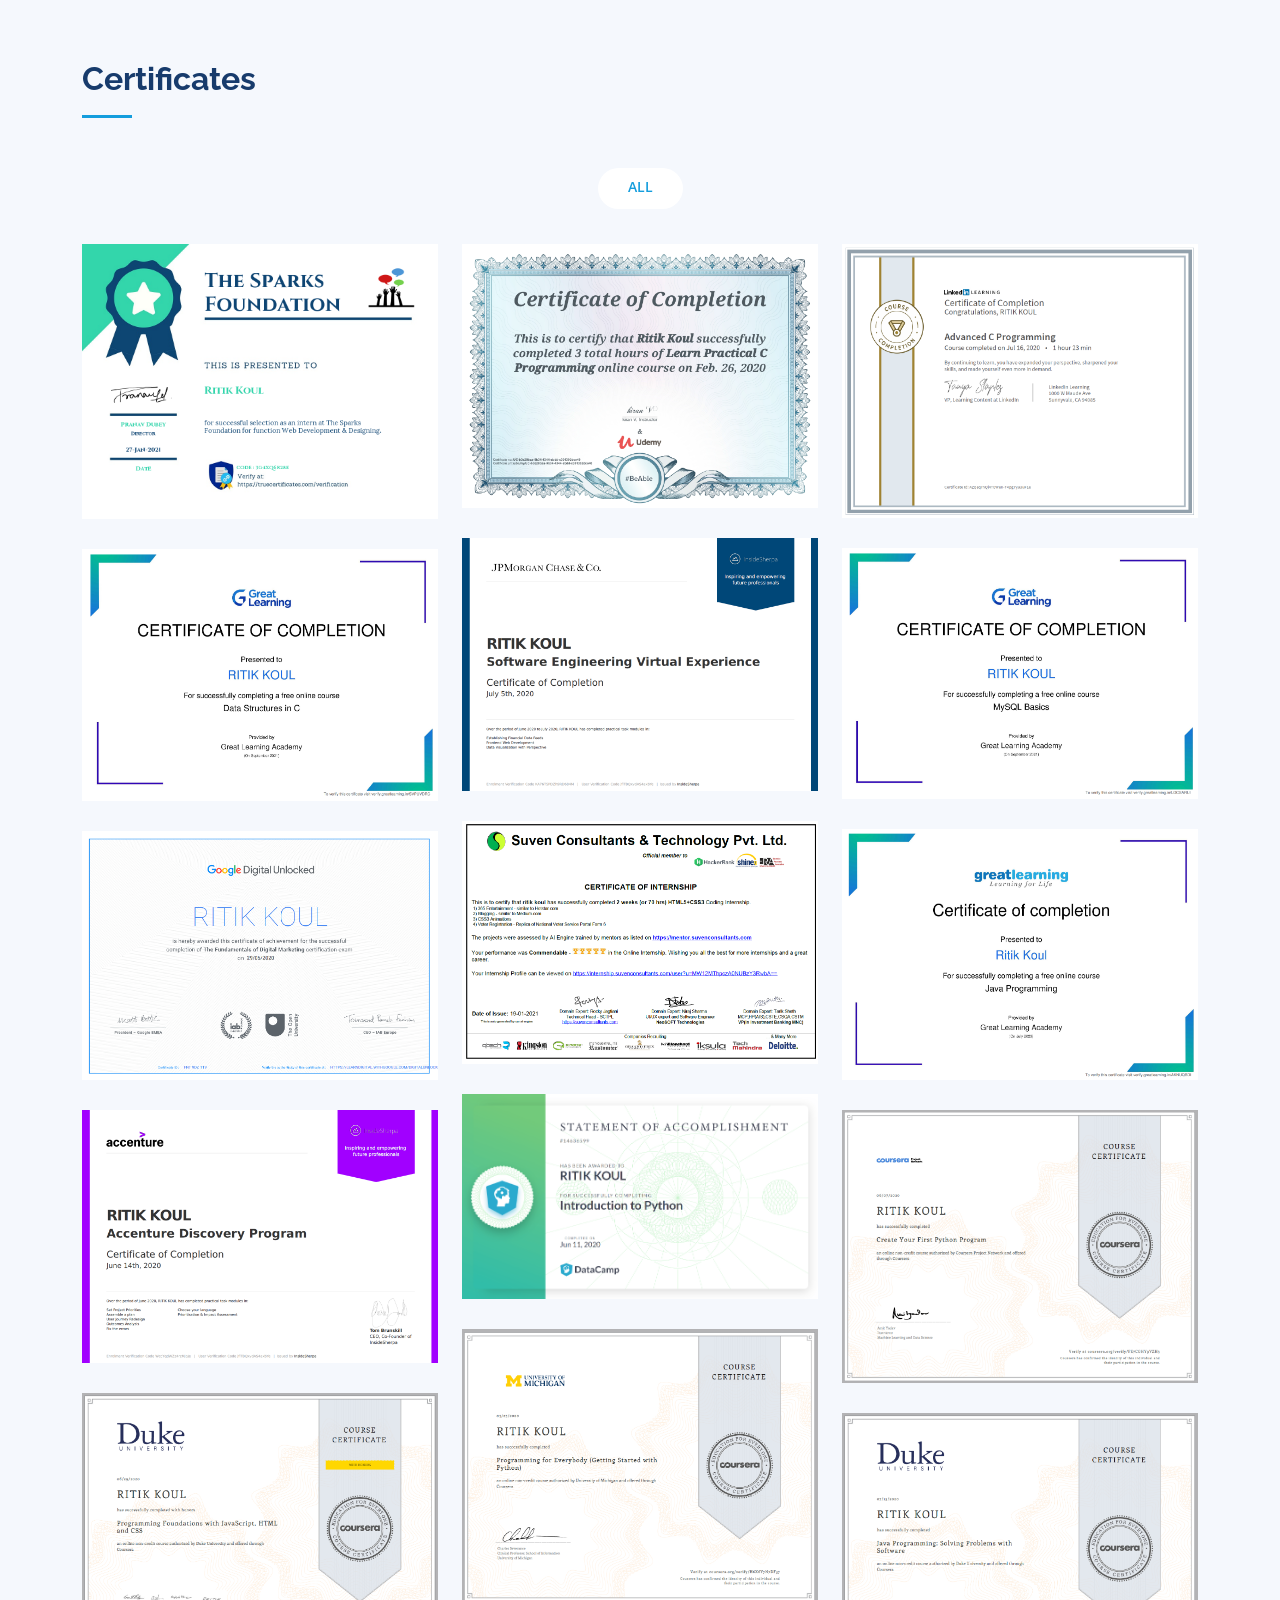
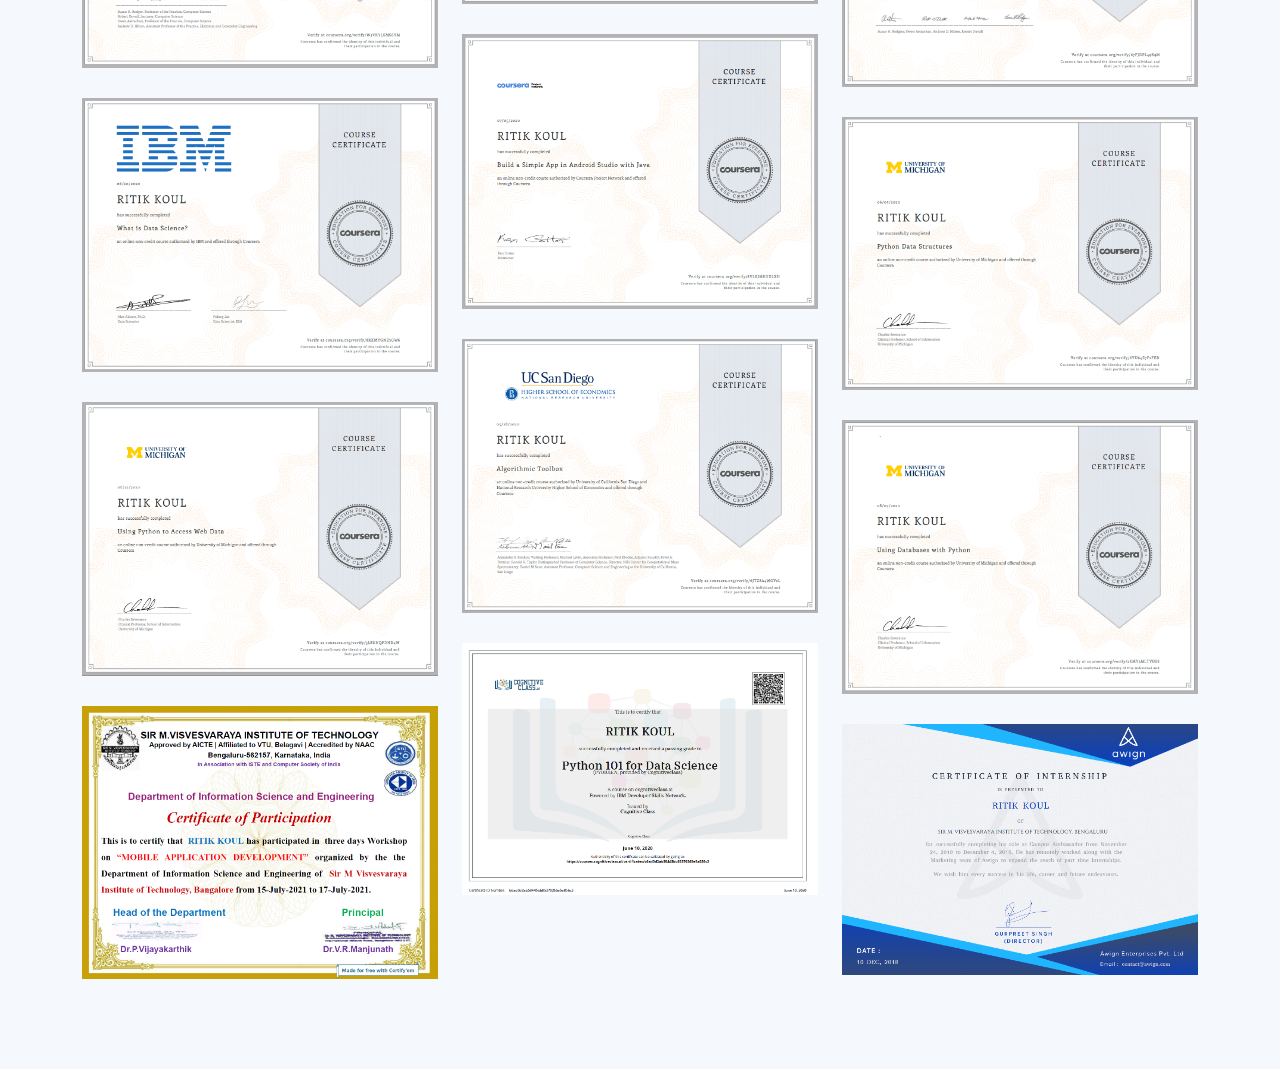
==== commit a09aba26: "Update index1.html" ====
--- a/index1.html
+++ b/index1.html
@@ -90,6 +90,17 @@
               <img src="img/4.PNG" class="img-fluid" alt="">
               <div class="portfolio-links">
                 <a href="img/4.PNG" data-gallery="portfolioGallery" class="portfolio-lightbox" ><i class="bx bx-plus"></i></a>
+
+              </div>
+            </div>
+          </div>
+          
+          
+             <div class="col-lg-4 col-md-6 portfolio-item filter-card">
+            <div class="portfolio-wrap">
+              <img src="img/24.PNG" class="img-fluid" alt="">
+              <div class="portfolio-links">
+                <a href="img/24.PNG" data-gallery="portfolioGallery" class="portfolio-lightbox" ><i class="bx bx-plus"></i></a>
 
               </div>
             </div>
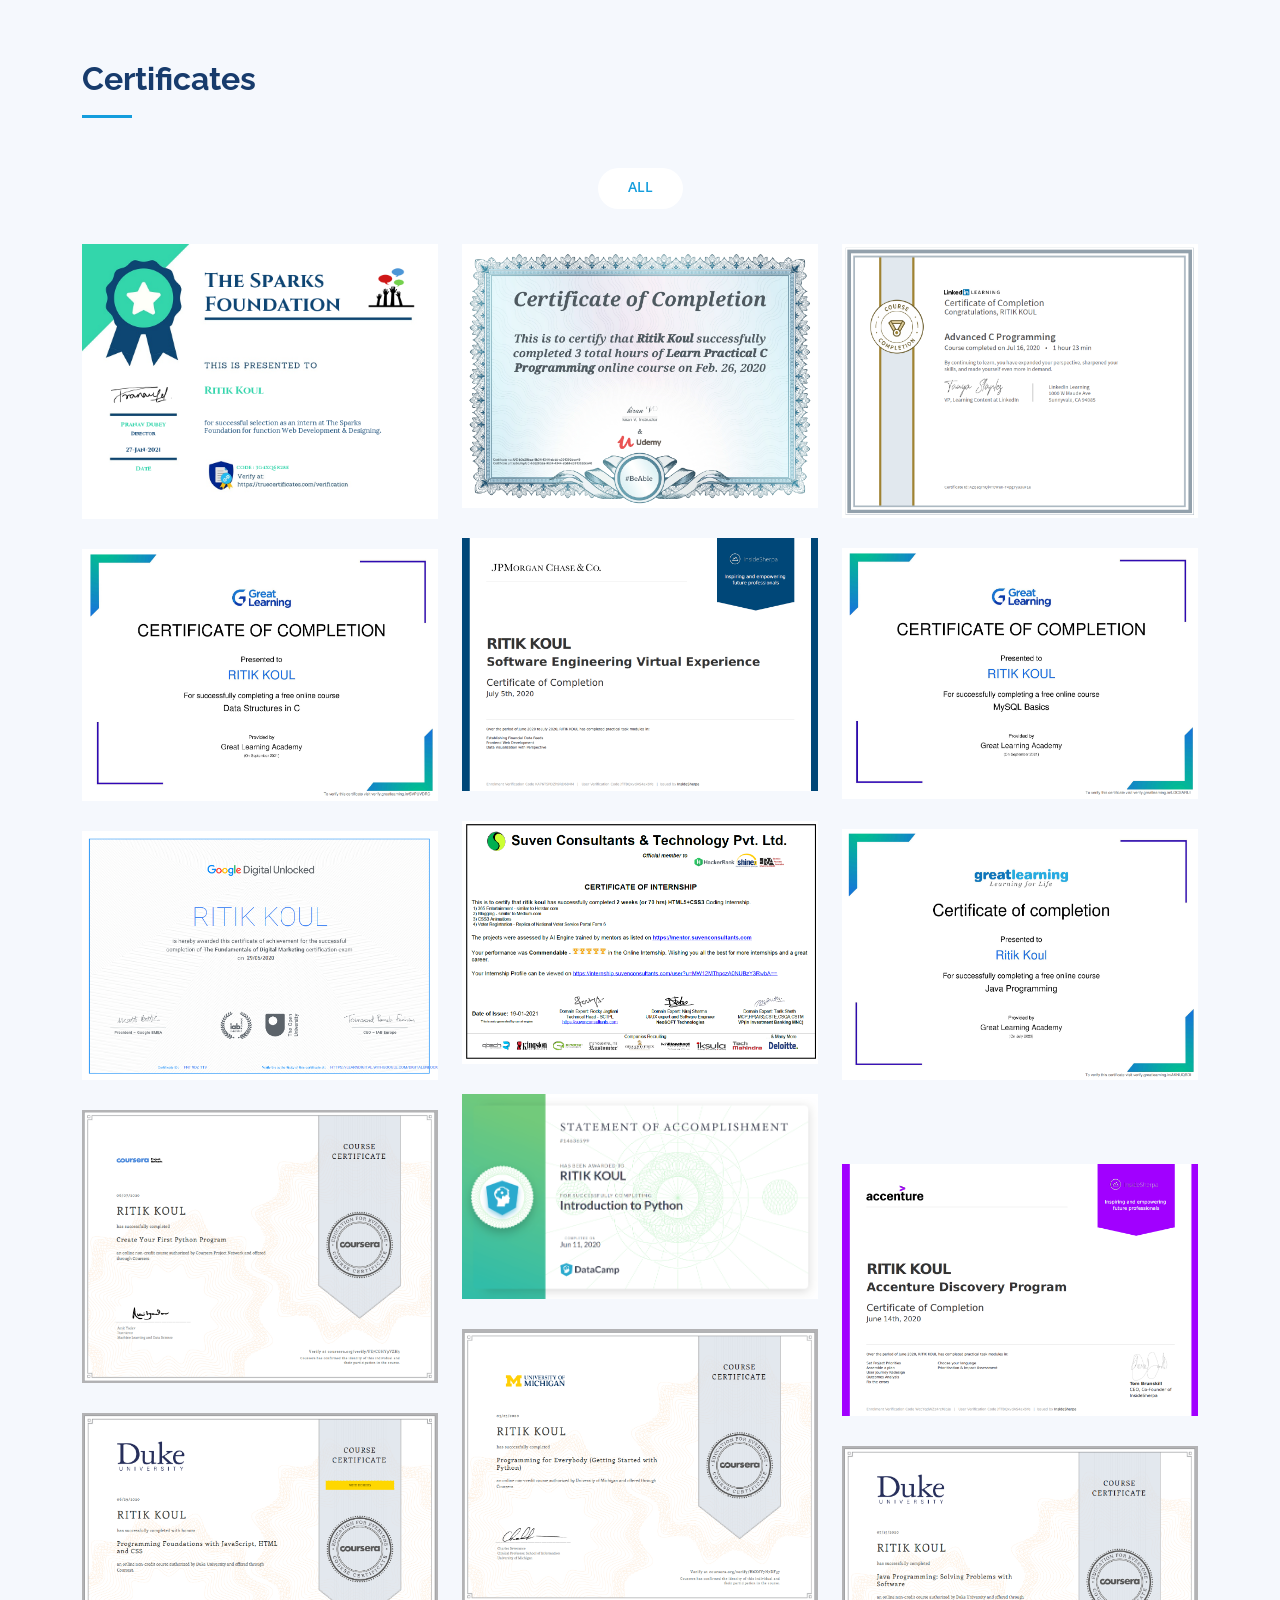
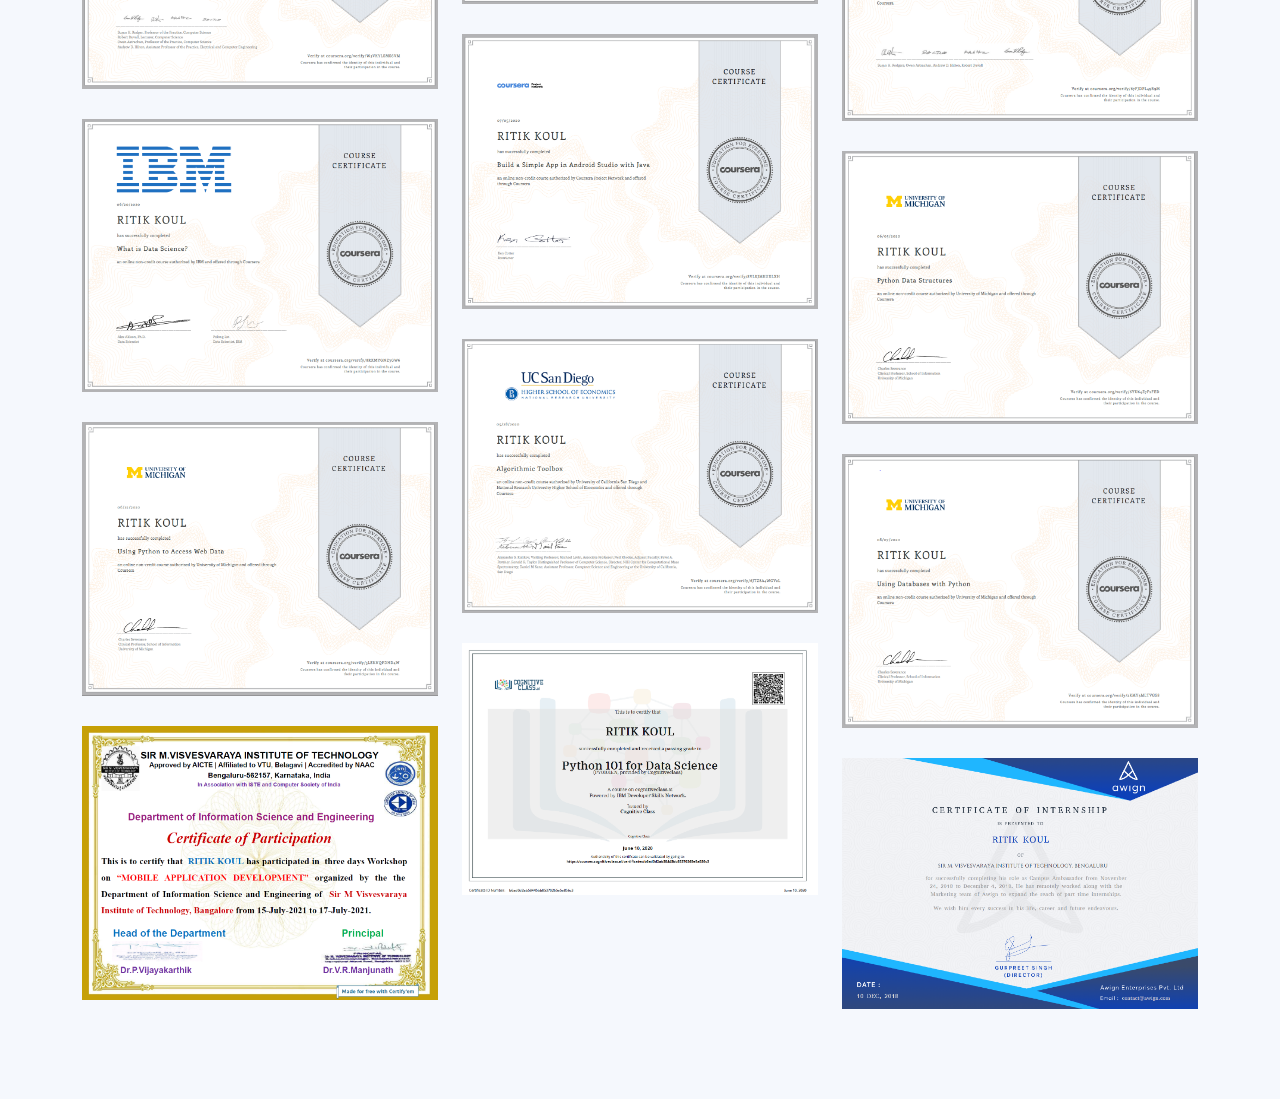
==== commit 4ab0de55: "Update index1.html" ====
--- a/index1.html
+++ b/index1.html
@@ -151,6 +151,16 @@
               <img src="img/10.PNG" class="img-fluid" alt="">
               <div class="portfolio-links">
                 <a href="img/10.PNG" data-gallery="portfolioGallery" class="portfolio-lightbox" ><i class="bx bx-plus"></i></a>
+
+              </div>
+            </div>
+          </div>
+          
+          <div class="col-lg-4 col-md-6 portfolio-item filter-app">
+            <div class="portfolio-wrap">
+              <img src="img/25.png" class="img-fluid" alt="">
+              <div class="portfolio-links">
+                <a href="img/25.png" data-gallery="portfolioGallery" class="portfolio-lightbox" ><i class="bx bx-plus"></i></a>
 
               </div>
             </div>
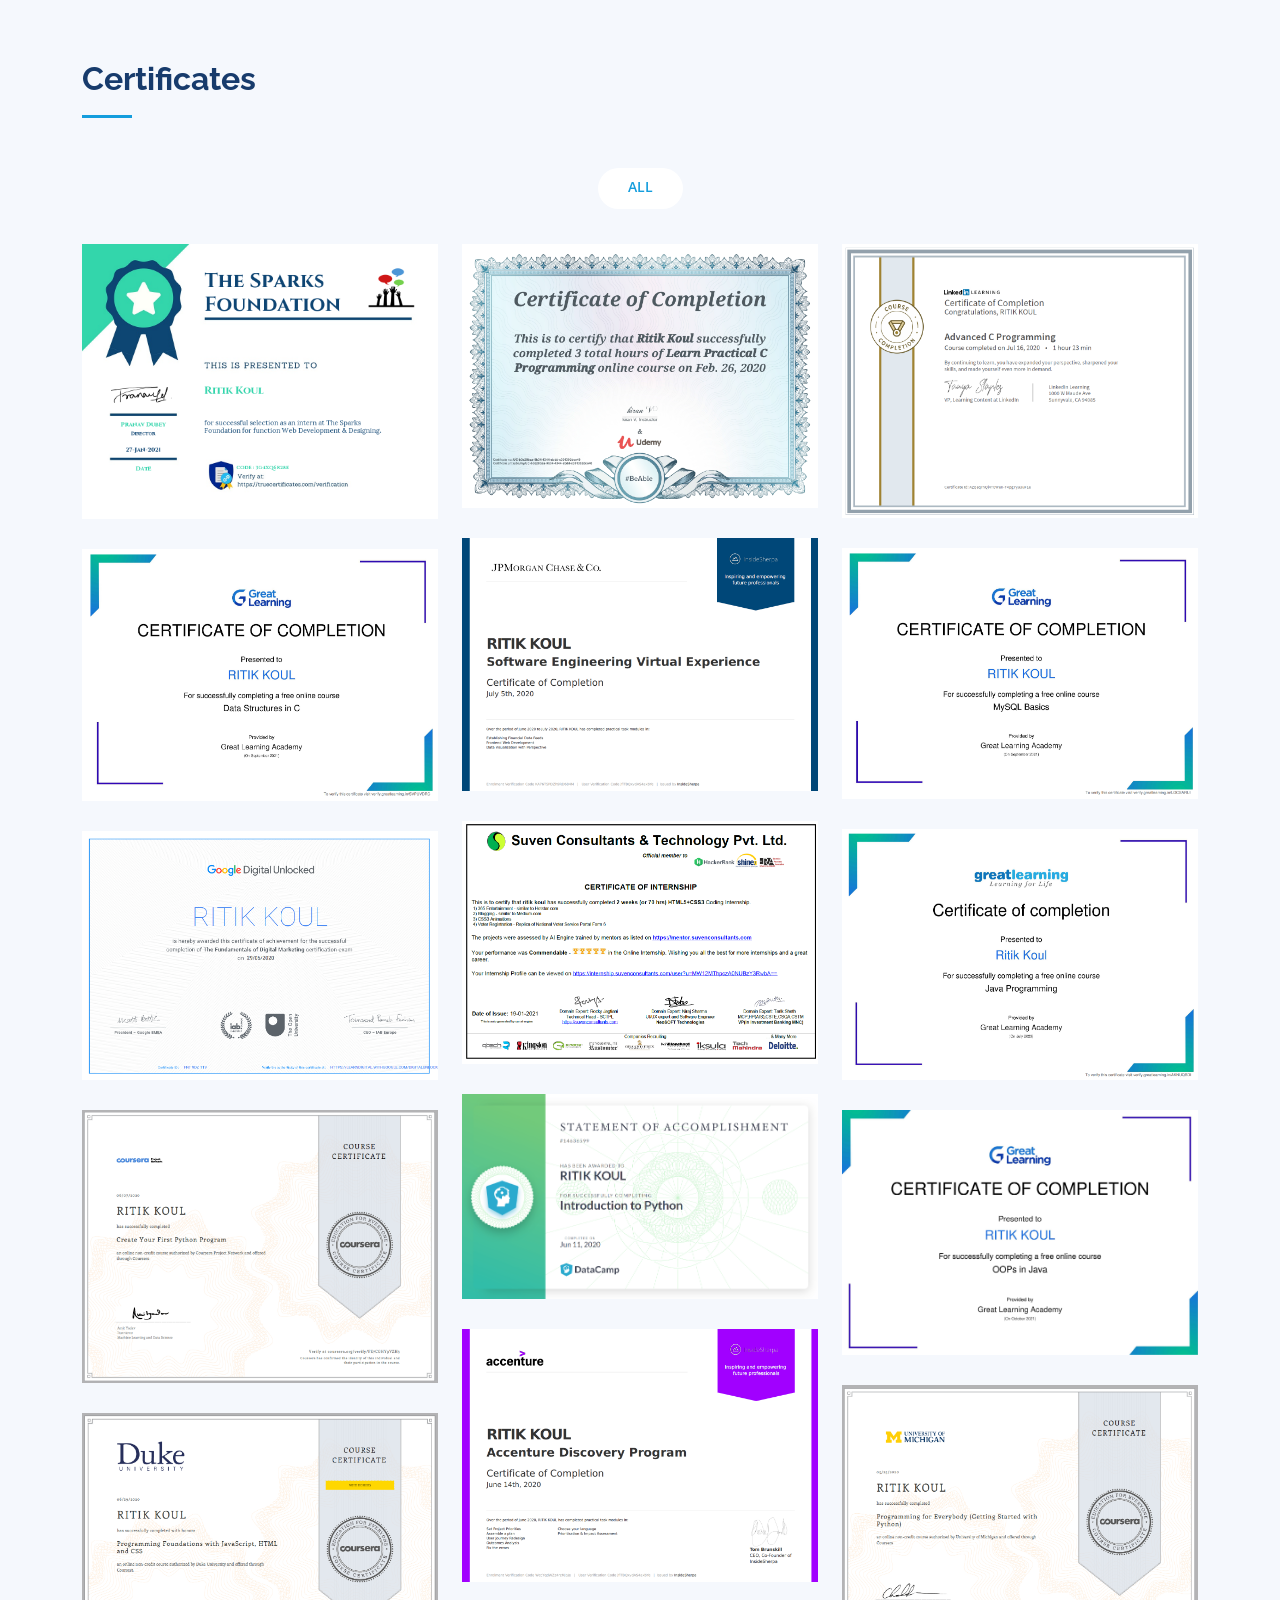
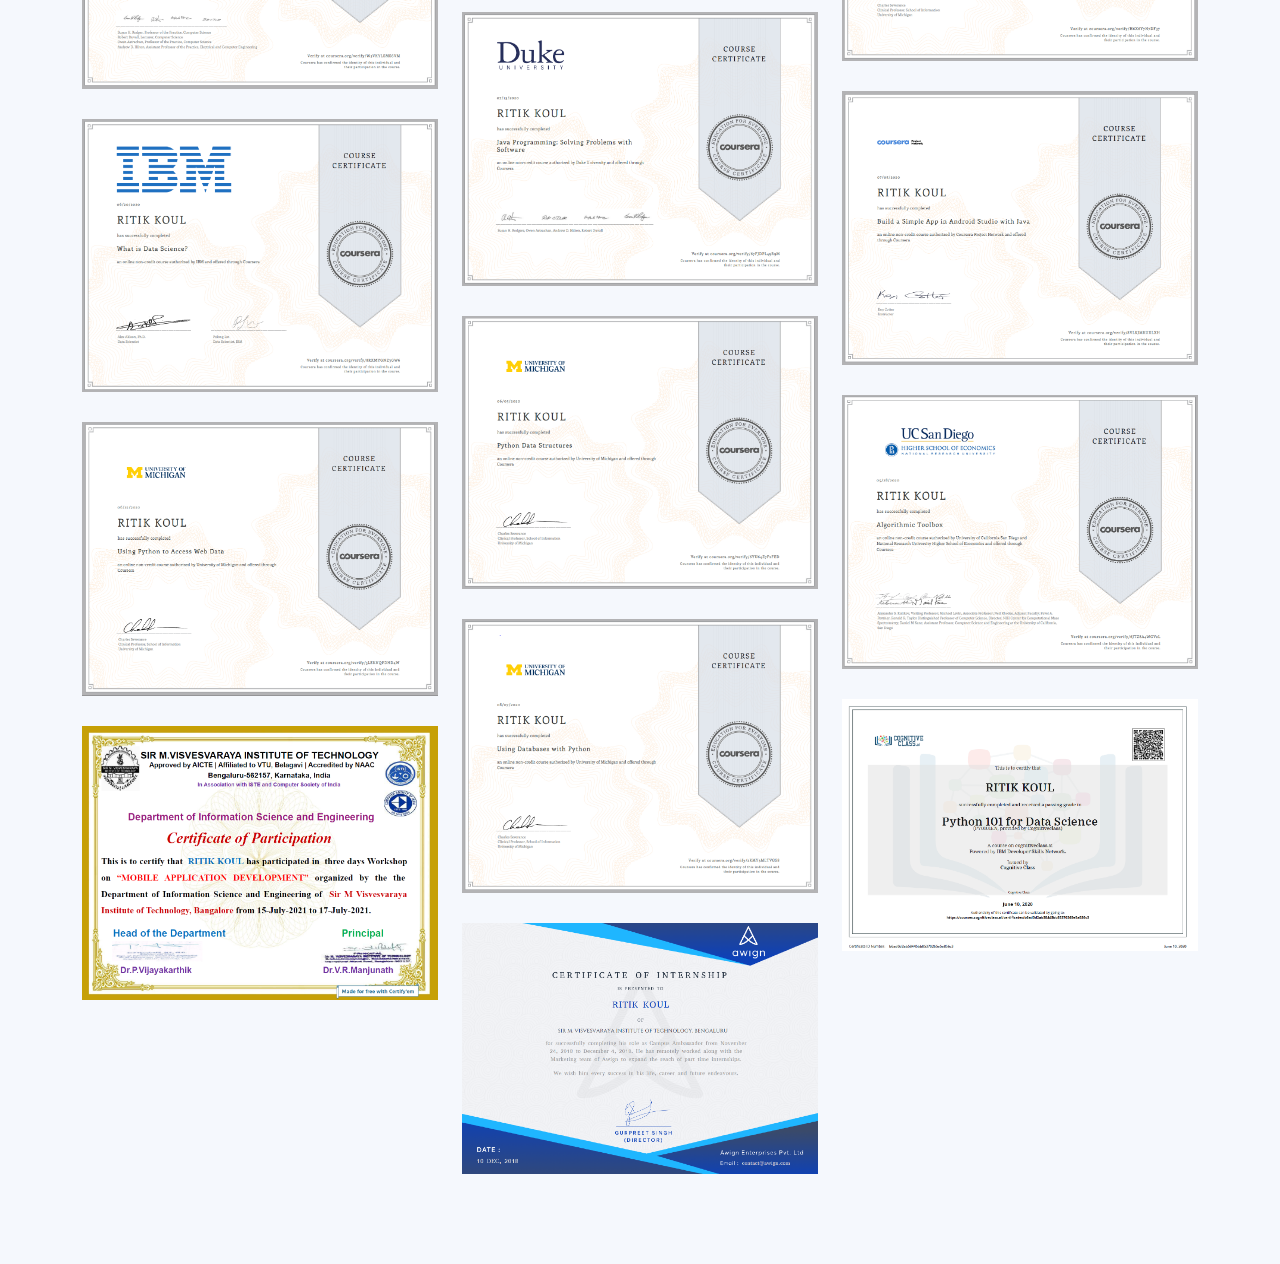
==== commit 7f6f2054: "Update index1.html" ====
--- a/index1.html
+++ b/index1.html
@@ -158,9 +158,9 @@
           
           <div class="col-lg-4 col-md-6 portfolio-item filter-app">
             <div class="portfolio-wrap">
-              <img src="img/25.png" class="img-fluid" alt="">
-              <div class="portfolio-links">
-                <a href="img/25.png" data-gallery="portfolioGallery" class="portfolio-lightbox" ><i class="bx bx-plus"></i></a>
+              <img src="img/25.jpg" class="img-fluid" alt="">
+              <div class="portfolio-links">
+                <a href="img/25.jpg" data-gallery="portfolioGallery" class="portfolio-lightbox" ><i class="bx bx-plus"></i></a>
 
               </div>
             </div>
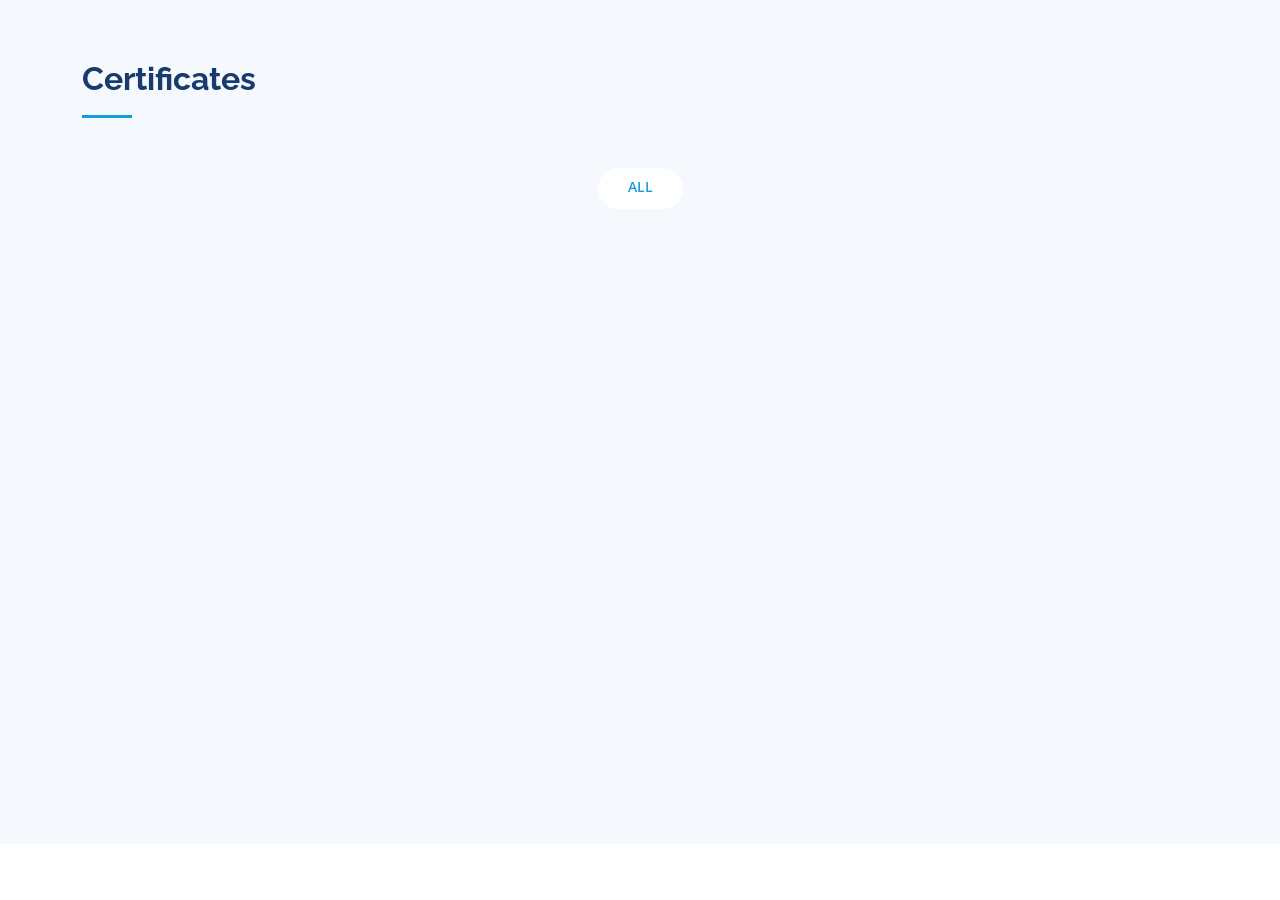
==== commit 64d967b2: "Add files via upload" ====
--- a/index1.html
+++ b/index1.html
@@ -57,9 +57,9 @@
 
           <div class="col-lg-4 col-md-6 portfolio-item filter-app">
             <div class="portfolio-wrap">
-              <img src="img/1.png" class="img-fluid" alt="">
-              <div class="portfolio-links">
-                <a href="img/1.png" data-gallery="portfolioGallery" class="portfolio-lightbox" ><i class="bx bx-plus"></i></a>
+              <img src="img/1.PNG" class="img-fluid" alt="">
+              <div class="portfolio-links">
+                <a href="img/1.PNG" data-gallery="portfolioGallery" class="portfolio-lightbox" ><i class="bx bx-plus"></i></a>
 
               </div>
             </div>
@@ -94,8 +94,8 @@
               </div>
             </div>
           </div>
-          
-          
+
+
              <div class="col-lg-4 col-md-6 portfolio-item filter-card">
             <div class="portfolio-wrap">
               <img src="img/24.PNG" class="img-fluid" alt="">
@@ -105,7 +105,28 @@
               </div>
             </div>
           </div>
-          
+
+          <div class="col-lg-4 col-md-6 portfolio-item filter-card">
+         <div class="portfolio-wrap">
+           <img src="img/25.PNG" class="img-fluid" alt="">
+           <div class="portfolio-links">
+             <a href="img/25.PNG" data-gallery="portfolioGallery" class="portfolio-lightbox" ><i class="bx bx-plus"></i></a>
+
+           </div>
+         </div>
+       </div>
+
+          <div class="col-lg-4 col-md-6 portfolio-item filter-card">
+         <div class="portfolio-wrap">
+           <img src="img/26.PNG" class="img-fluid" alt="">
+           <div class="portfolio-links">
+             <a href="img/26.PNG" data-gallery="portfolioGallery" class="portfolio-lightbox" ><i class="bx bx-plus"></i></a>
+
+           </div>
+         </div>
+       </div>
+
+
            <div class="col-lg-4 col-md-6 portfolio-item filter-card">
             <div class="portfolio-wrap">
               <img src="img/23.PNG" class="img-fluid" alt="">
@@ -155,12 +176,22 @@
               </div>
             </div>
           </div>
-          
+
           <div class="col-lg-4 col-md-6 portfolio-item filter-app">
             <div class="portfolio-wrap">
               <img src="img/25.jpg" class="img-fluid" alt="">
               <div class="portfolio-links">
                 <a href="img/25.jpg" data-gallery="portfolioGallery" class="portfolio-lightbox" ><i class="bx bx-plus"></i></a>
+
+              </div>
+            </div>
+          </div>
+
+          <div class="col-lg-4 col-md-6 portfolio-item filter-app">
+            <div class="portfolio-wrap">
+              <img src="img/26.jpg" class="img-fluid" alt="">
+              <div class="portfolio-links">
+                <a href="img/26.jpg" data-gallery="portfolioGallery" class="portfolio-lightbox" ><i class="bx bx-plus"></i></a>
 
               </div>
             </div>
